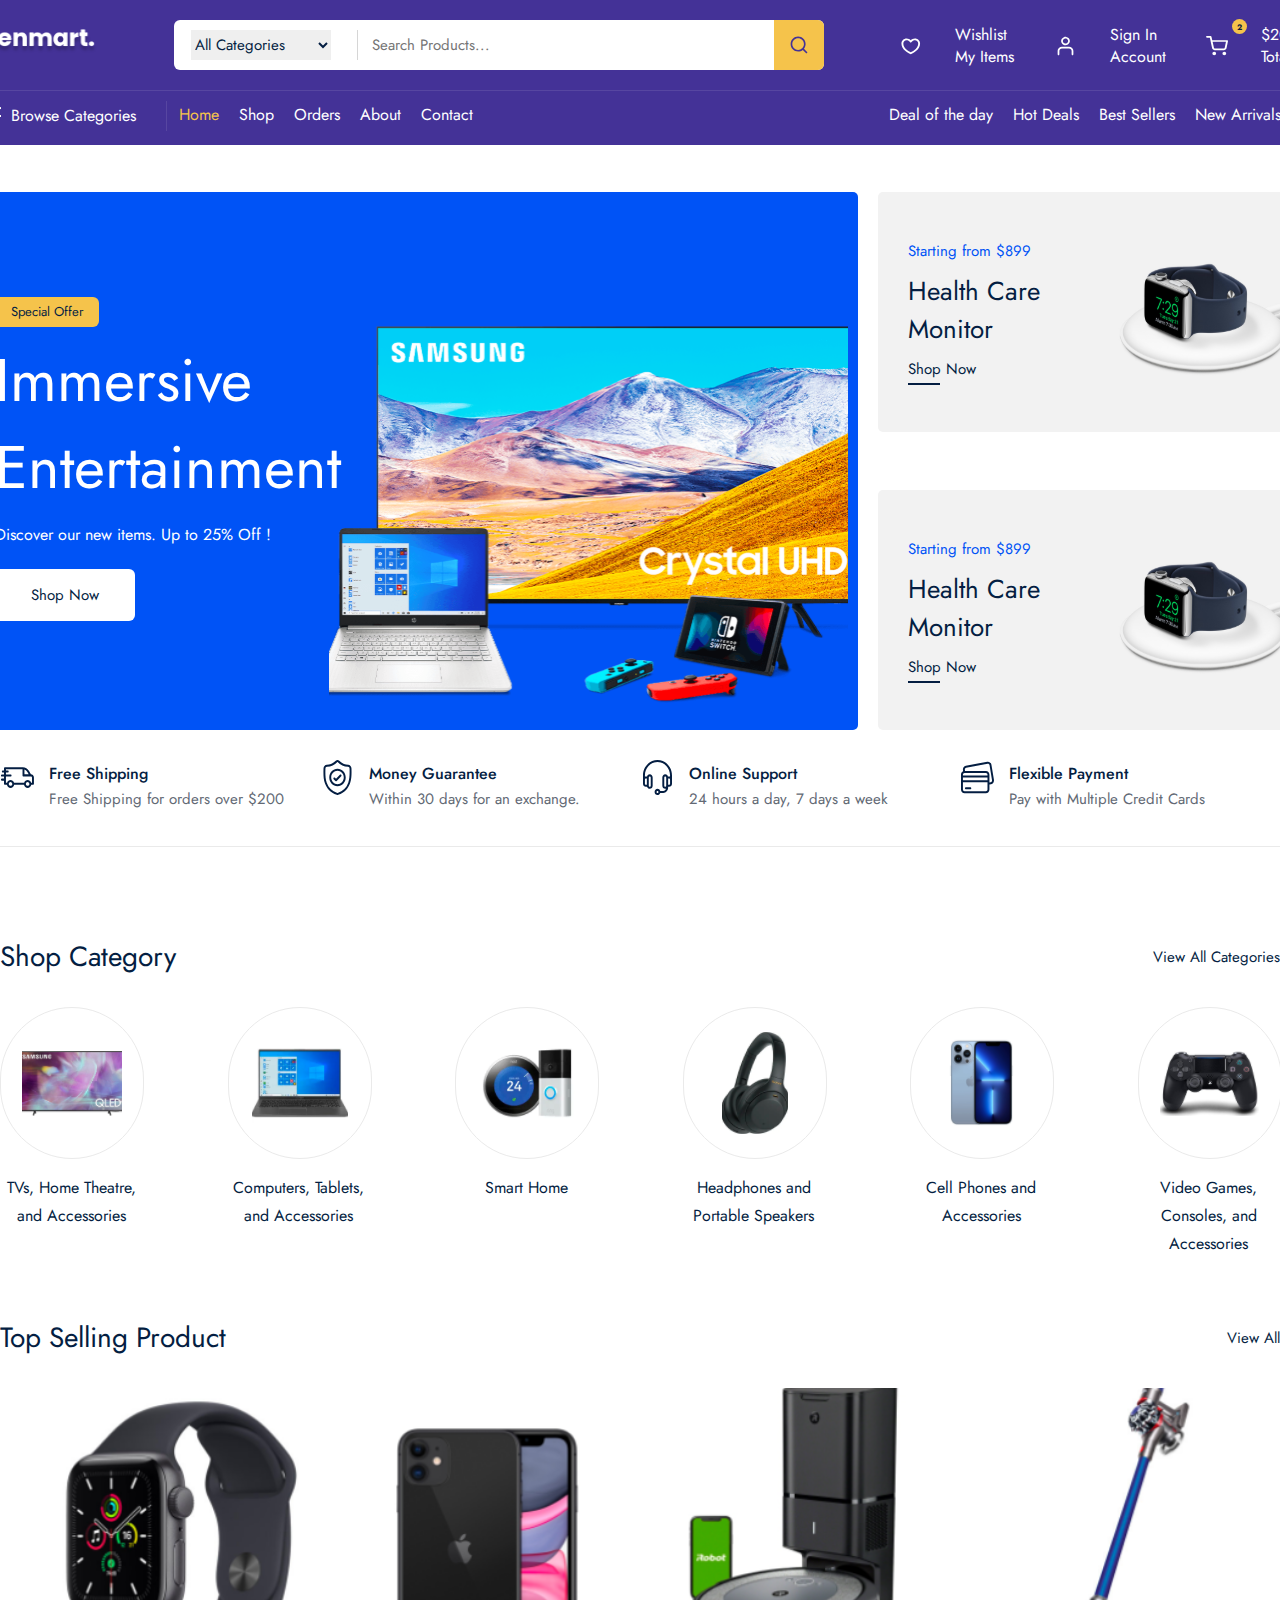
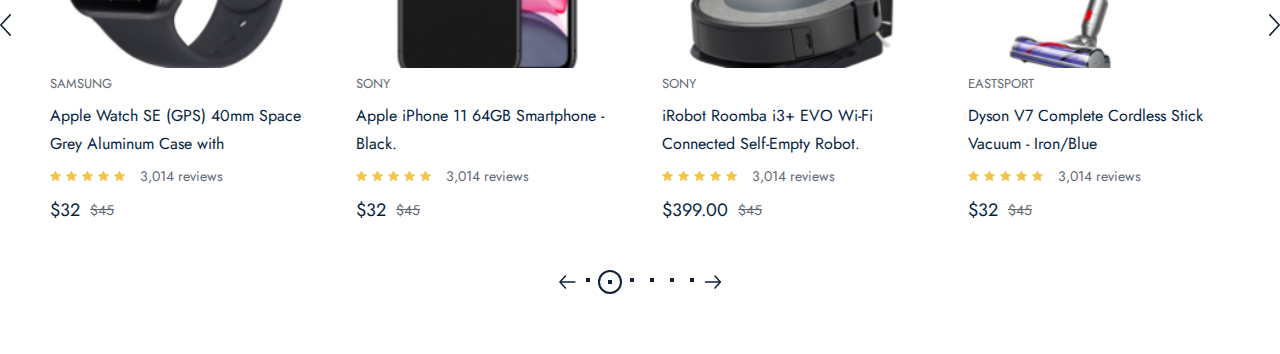
==== index.html @ 1fe6f091 "fix: refactor top selling product view" ====
<!DOCTYPE html>
<html lang="en">
<head>
    <meta charset="UTF-8">
    <meta name="viewport" content="width=device-width, initial-scale=1.0">
    <title>Zenmart</title>
    <link rel="stylesheet" href="public/css/comment.css">
    <link rel="preconnect" href="https://fonts.googleapis.com">
<link rel="preconnect" href="https://fonts.gstatic.com" crossorigin>
<link href="https://fonts.googleapis.com/css2?family=Jost:ital,wght@0,100..900;1,100..900&display=swap" rel="stylesheet">
    <link rel="stylesheet" href="public/css/home.css">
</head>
<body>
    <div class="navbar_fream">
        <div class="container">
            <div class="navbar_top">
                <a href="">
                    <img src="public/images/logo.png" alt="">
                </a>
                <div class="nav_search_frame">
                    <div class="search_box">
                        <div class="category_list">
                            <select >
                                <option value="" selected>All Categories</option>
                                <option value="">Computer</option>
                            </select>
                        </div>
                        <input type="search" placeholder="Search Products...">
                    </div>
                    <div class="search_icon_box">
                        <img src="public/images/search 1.svg" alt="">
                    </div>
                </div>
                <div class="nav_top_menu">
                    <a href="">
                        
                        <div class="top_menu_box">
                            <div class="box_icon_box"
                        ><img src="public/images/heart 1.svg" alt="">
                    </div>
                            <div class="box_info_box">
                                <span>
                                    Wishlist
                                </span>
                                <strong>
                                    My Items
                            </strong>
                            </div>

                        </div>
                    </a>
                    <a href="">
                        
                        <div class="top_menu_box">
                            <div class="box_icon_box"
                        ><img src="public/images/profile 1.svg"alt="">
                    </div>
                            <div class="box_info_box">
                                <span>
                                    Sign In
                                </span>
                                <strong>
                                    Account
                            </strong>
                            </div>

                        </div>
                    </a>
                    <a href="">
                        
                        <div class="top_menu_box">
                            <div class="box_icon_box"
                        
    ><div class="basket_count">2</div>
    <img src="public/images/cart.svg"alt="">
                    </div>
                            <div class="box_info_box">
                                <span>
                                    $200
                                </span>
                                <strong>
                                    Total
                            </strong>
                            </div>

                        </div>
                    </a>
                </div>
            </div>
            <div class="navbar_bott">
                <div class="navbar_bott_menu_box">
                    <div class="browse_box">
                        <img src="public/images/browse.svg" alt="">
                        <span>
                            Browse Categories
                        </span>
                    </div>
                    <div class="navbar_route_menu">
                        
                        <div class="router_menu">
                            <a href="" class="active">
                                Home
                            </a>
                        </div>
                        <div class="router_menu">
                            <a href="">
                                Shop
                            </a>
                        </div>
                        <div class="router_menu">
                            <a href="">
                                Orders
                            </a>
                        </div>
                        <div class="router_menu">
                            <a href="">
                                About
                            </a>
                        </div>
                        <div class="router_menu">
                            <a href="">
                                Contact
                            </a>
                        </div>
                    </div>
                    <div class="sorting_menu">
                        <span>
                            Deal of the day
                        </span>
                        <span>
                            Hot Deals
                        </span>
                        <span>
                            Best Sellers
                        </span>
                        <span>
                            New Arrivals
                        </span>
                    </div>
                </div>
            </div>
        </div>
    </div>
<div class="home_page">
    <div class="header_frame">
        <div class="container">
            <div class="header_left">
                <div class="header_content">
                    <div>
                        Special Offer
                    </div>
                    <span>Immersive Entertainment</span>
                    <p>Discover our new items. Up to 25% Off !</p>
                    <a href="">Shop Now</a>
                    <img src="public/images/icons/header_img.svg" alt="">
                </div>
            </div>
            <div class="header_right">
                <div class="header_box">
                    <div class="box_left">
                        <span>Starting from $899</span>
                        <p>Health Care Monitor</p>
                        <a href="">Shop Now</a>
                        <div class="hover_border">
                           
                        </div>
                    </div>
                    <div class="box_right">
                        <img src="public/images/icons/smart_watch.svg" alt="">
                    </div>
                </div>
                <div class="header_box">
                    <div class="box_left">
                        <span>Starting from $899</span>
                        <p>Health Care Monitor</p>
                        <a href="">Shop Now</a>
                        <div class="hover_border">
                           
                        </div>
                    </div>
                    <div class="box_right">
                        <img src="public/images/icons/smart_watch.svg" alt="">
                    </div>
                </div>
            </div>
        </div>
    </div>
    
    <div class="service_frame">
        <div class="container">
            <div class="service_box">
                <img src="public/images/icons/track.svg" alt="">
                <div class="service_content">
                    <span>Free Shipping</span>
                    <p>Free Shipping for orders over $200</p>
                </div>
            </div>
            <div class="service_box">
                <img src="public/images/icons/garantue.svg" alt="">
                <div class="service_content">
                    <span>Money Guarantee</span>
                    <p>Within 30 days for an exchange.</p>
                </div>
            </div>
            <div class="service_box">
                <img src="public/images/icons/headphones.svg" alt="">
                <div class="service_content">
                    <span>Online Support</span>
                    <p>24 hours a day, 7 days a week</p>
                </div>
            </div>
            <div class="service_box">
                <img src="public/images/icons/credit-card.svg" alt="">
                <div class="service_content">
                    <span>Flexible Payment</span>
                    <p>Pay with Multiple Credit Cards</p>
                </div>
            </div>
            
        </div>
    </div>
    <div class="shop_category_frame">
        <div class="container">
            <div class="category_top">
                <span>Shop Category</span>
                <a href="">View All Categories</a>
            </div>
            <div class="category_wrapper">
                <div class="category_box">
                    <div class="category_img_box">
                        <img src="public/images/category/tv.png" alt="">
                    </div>
                    <span>TVs, Home Theatre, 
                        and Accessories</span>
                </div>
                <div class="category_box">
                    <div class="category_img_box">
                        <img src="public/images/category/computer.png" alt="">
                    </div>
                    <span>Computers, Tablets, 
                        and Accessories</span>
                </div>
                <div class="category_box">
                    <div class="category_img_box">
                        <img src="public/images/category/smart.png" alt="">
                    </div>
                    <span>Smart
                        Home</span>
                </div>
                <div class="category_box">
                    <div class="category_img_box">
                        <img src="public/images/category/headphone.png" alt="">
                    </div>
                    <span>Headphones and 
                        Portable Speakers</span>
                </div>
                <div class="category_box">
                    <div class="category_img_box">
                        <img src="public/images/category/phone.png" alt="">
                    </div>
                    <span>Cell Phones and 
                        Accessories</span>
                </div>
                <div class="category_box">
                    <div class="category_img_box">
                        <img src="public/images/category/game.png" alt="">
                    </div>
                    <span>Video Games, Consoles, 
                        and Accessories</span>
                </div>
            </div>
        </div>
    </div>

    <div class="selling_product_frame">
        <div class="container">
            <div class="category_top">
                <span>Top Selling Product</span>
                <a href="">View All </a>
            </div>
            <div class="product_wrapper">
                <div class="next_prev_box">
                    <img src="public/images/icons/next.svg" alt="">
                </div>
                <div class="product_boxes">
                    <div class="product_box">
                        <a href="">
                            <div class="product_img_box" style="background: url(public/images/pruducts/watch.png); background-size: cover;">
                                <div class="hover_box">
                                    <button>Add to Cart</button>
                                </div>
                            </div>
                        </a>
                        <div class="product_content_box">
                            <span class="product_title">Samsung</span>
                            <a href="">
                                <p class="product_desc">Apple Watch SE (GPS) 40mm Space Grey Aluminum Case with
                        
                                </p>
                            </a>
                            <div class="reviw_box">
                               
                                 <img src="public/images/icons/review.svg" alt="">
                                 <img src="public/images/icons/review.svg" alt="">
                                 <img src="public/images/icons/review.svg" alt="">
                                 <img src="public/images/icons/review.svg" alt="">
                                 <img src="public/images/icons/review.svg" alt="">
                                 <span>3,014 reviews</span>
                            </div>
                            <div class="price_box">
                                <strong>$32</strong>
                                <span>$45</span>
                            </div>
                        </div>
                    </div>
                    <div class="product_box">
                        <a href="">
                            <div class="product_img_box" style="background: url(public/images/pruducts/Apple_iPhone.png); background-size: cover;">
                                <div class="hover_box">
                                    <button>Add to Cart</button>
                                </div>
                            </div>
                        </a>
                        <div class="product_content_box">
                            <span class="product_title">SONY</span>
                            <a href="">
                                <p class="product_desc">Apple iPhone 11 64GB Smartphone - Black.
                        
                                </p>
                            </a>
                            <div class="reviw_box">
                               
                                 <img src="public/images/icons/review.svg" alt="">
                                 <img src="public/images/icons/review.svg" alt="">
                                 <img src="public/images/icons/review.svg" alt="">
                                 <img src="public/images/icons/review.svg" alt="">
                                 <img src="public/images/icons/review.svg" alt="">
                                 <span>3,014 reviews</span>
                            </div>
                            <div class="price_box">
                                <strong>$32</strong>
                                <span>$45</span>
                            </div>
                        </div>
                    </div>
                    <div class="product_box">
                        <a href="">
                            <div class="product_img_box" style="background: url(public/images/pruducts/robot.png); background-size: cover;">
                                <div class="hover_box">
                                    <button>Add to Cart</button>
                                </div>
                            </div>
                        </a>
                        <div class="product_content_box">
                            <span class="product_title">SONY</span>
                            <a href="">
                                <p class="product_desc">iRobot Roomba i3+ EVO Wi-Fi Connected Self-Empty Robot.
                        
                                </p>
                            </a>
                            <div class="reviw_box">
                               
                                 <img src="public/images/icons/review.svg" alt="">
                                 <img src="public/images/icons/review.svg" alt="">
                                 <img src="public/images/icons/review.svg" alt="">
                                 <img src="public/images/icons/review.svg" alt="">
                                 <img src="public/images/icons/review.svg" alt="">
                                 <span>3,014 reviews</span>
                            </div>
                            <div class="price_box">
                                <strong>$399.00</strong>
                                <span>$45</span>
                            </div>
                        </div>
                    </div>
                    <div class="product_box">
                        <a href="">
                            <div class="product_img_box" style="background: url(public/images/pruducts/dyson.png); background-size: cover;">
                                <div class="hover_box">
                                    <button>Add to Cart</button>
                                </div>
                            </div>
                        </a>
                        <div class="product_content_box">
                            <span class="product_title">Eastsport</span>
                            <a href="">
                                <p class="product_desc">Dyson V7 Complete Cordless Stick Vacuum - Iron/Blue
                        
                                </p>
                            </a>
                            <div class="reviw_box">
                               
                                 <img src="public/images/icons/review.svg" alt="">
                                 <img src="public/images/icons/review.svg" alt="">
                                 <img src="public/images/icons/review.svg" alt="">
                                 <img src="public/images/icons/review.svg" alt="">
                                 <img src="public/images/icons/review.svg" alt="">
                                 <span>3,014 reviews</span>
                            </div>
                            <div class="price_box">
                                <strong>$32</strong>
                                <span>$45</span>
                            </div>
                        </div>
                    </div>
                </div>
                <div class="next_prev_box" style="transform: scaleX(-1);">
                    <img src="public/images/icons/next.svg" alt="">
                </div>
            </div>
            <div class="pagionation_box">
                <div class="pagination_main">
                    <img src="public/images/icons/arrow-prev_next.svg" alt="">
                    <div class="pagination_dot">
                        <div class="dot">
                            <div></div>
                        </div>
                        <div class="dot active">
                            <div></div>
                        </div>
                        <div class="dot">
                            <div></div>
                        </div>
                        <div class="dot">
                            <div></div>
                        </div>
                        <div class="dot">
                            <div></div>
                        </div>
                        <div class="dot">
                            <div></div>
                        </div>
                    </div>
                    <img src="public/images/icons/arrow-prev_next.svg" alt=""style="transform:scaleX(-1)" >
                </div>
            </div>
        </div>
    </div>

</div>
</body>
</html>
---- public/css/comment.css ----
html, body{
    margin: 0;
    padding: 0;
}
a{
    text-decoration: none;
}
p{
    margin: 0;
}


.container {
    position: relative;
    
    width: 1320px;
    height: auto;
    display: flex;
   
}

/* Navbar */
.navbar_fream {
    position: relative;
    width: 100%;
    height: 145px;
    display: flex;
    flex-direction: row;
    justify-content: center;
    background: rgb(68, 50, 151);
}

.navbar_fream .container {
    
    padding: 20px 0px 14px;
    flex-direction: column;
}

.navbar_fream .navbar_top {
    width: 100%;
    height: 50px;
    display: flex;
    flex-direction: row;
   
}



.navbar_fream .navbar_top > a img {
    margin-right:76px;
    width: 117px;
    height: 36px;
}

.navbar_fream .navbar_top  .nav_search_frame {
    width: 650px;
    height: 50px;

    display: flex;
    flex-direction: row;
    align-items: center;
    background:#fff;
    border-radius:6px;
}


.navbar_fream .navbar_top .search_box {
    padding: 10px 17px;
    width: auto;
    height: auto;

    display: flex;
    flex-direction: row;
    align-items: center;
}

.navbar_fream .search_box .category_list {
    width: 166px;
    height: 30px;
    display: flex;
    flex-direction: row;
    align-items: center;
    border-right: 1px solid #d6d6d6;
}

.navbar_fream .category_list select {
    width: 140px;
    height: 30px;

    border:none;
    outline:none;
    color: rgb(4, 30, 66);
font-family: Jost;
font-size: 15px;
font-weight: 400;
line-height: 22px;
letter-spacing: 0%;
text-align: left;
}

.navbar_fream .search_box input {
    margin-left:12px;
    width: 387px;
    height: 22px;
    border:none;
    outline:none;

    color: rgb(98, 105, 116);
font-family: Jost;
font-size: 15px;
font-weight: 400;
line-height: 22px;
letter-spacing: 0%;
text-align: left;

}

.navbar_fream .nav_search_frame .search_icon_box {
    width:50px;
    height:50px;
    display: flex;
    justify-content:center;
    align-items: center;
    background:#f5c34b;
    border-radius:0px 6px 6px 0px;
}

.navbar_fream .search_icon_box {
    width: 20px;
    height: 20px;
}


.navbar_fream .navbar_top .nav_top_menu {
    margin-left:59px;
    width:416px;
    height:50px;

    display: flex;
    flex-direction: row;
    justify-content: space-between;


}

.navbar_fream .nav_top_menu .top_menu_box {
    display: flex;
    flex-direction: row;
    align-items: center;
    cursor: pointer;
}

.navbar_fream .top_menu_box  .box_icon_box {
    position: relative;
    margin-right: 16px;
    width: 54px;
    height: 50px;
    display: flex;
    justify-content: center;
    align-items: center;
    border: 1px solid rgba(255, 255, 255, 0);
    border-radius: 6px;
}

.navbar_fream .box_icon_box {
    width: 22px;
    height: 22px;
}

.navbar_fream .top_menu_box  .box_info_box {
    display: flex;
    flex-direction: column;

}


.navbar_fream .box_info_box span {
    
color: rgb(255, 255, 255);
font-family: Jost;
font-size: 16px;
font-weight: 400;
line-height: 22px;
letter-spacing: 0%;
text-align: left;
}

.navbar_fream .box_info_box strong {
 color: rgb(255, 255, 255);
font-family: Jost;
font-size: 16px;
font-weight: 400;
line-height: 22px;
letter-spacing: 0%;
text-align: left;

}

.navbar_fream .box_icon_box  .basket_count {
    position: absolute;
    width: 15px;
    height: 15px;
   
    top: -2px;
    right: -3px;

    display: flex;
    align-items: center;
    justify-content: center;

    border-radius: 50%;
    background: #f5c34b;

    color: rgb(11, 30, 64);
    font-family: Jost;
font-size: 8px;
font-weight: 700;
line-height: 10px;
letter-spacing: 0%;
text-align: left;
}

.navbar_fream .navbar_bott {
    margin-top: 20px;
    width: 100%;
    height: 40px;

    display: flex;
    flex-direction: row;
    border-top: 1px solid #5746a1;
    
}

.navbar_fream .navbar_bott .navbar_bott_menu_box {
    margin-top: 10px;
    width: auto;
    height: auto;

    display: flex;
    flex-direction: row;
}

.navbar_fream .navbar_bott_menu_box .browse_box {
    width: 185px;
    height: 30px;

    display: flex;
    flex-direction: row;
    align-items: center;
    border-right: 1px solid #5746a1;

}

.navbar_fream .browse_box img {
    margin-right: 10px;
    width: 20px;
    height: 18px;

}

.navbar_fream .browse_box span {
 color: rgb(255, 255, 255);
font-family: Jost;
font-size: 16px;
font-weight: 400;
line-height: 28px;
letter-spacing: 0%;
text-align: left;
}

.navbar_fream .navbar_bott_menu_box .navbar_route_menu {
    margin-left: 12px;
    width: 690px;
   
   
    display: flex;
    flex-direction: row;

}
.navbar_fream .navbar_route_menu .router_menu {
    margin-right: 20px;
    width: auto;
    height: 41px;

    display: flex;
}
 
.navbar_fream .router_menu a {
 color: rgb(255, 255, 255);
font-family: Jost;
font-size: 16px;
font-weight: 400;
line-height: 28px;
letter-spacing: 0%;
text-align: left;

}

.navbar_fream .router_menu a.active {
    color: #f5c34b;
}

.navbar_fream .navbar_bott_menu_box  .sorting_menu {
    display: flex;
    flex-direction: row;

}

.navbar_fream .sorting_menu span {
    margin-left: 20px;
    color: rgb(255, 255, 255);
    font-family: Jost;
    font-size: 16px;
    font-weight: 400;
    line-height: 28px;
    letter-spacing: 0%;
   
}
---- public/css/home.css ----
.home_page {
    padding-bottom: 60px;
    display: flex;
    flex-direction: column;

}

.container .category_top {
    width: 100%;
    height: auto;

    display: flex;
    flex-direction: row;
    justify-content: space-between;
    align-items: center;
}

.container .category_top span {
color: rgb(4, 30, 66);
font-family: Jost;
font-size: 28px;
font-weight: 400;
line-height: 40px;
font-style: normal;
text-transform: capitalize;

}

 .container .category_top a {
    color: rgb(4, 30, 66);
   font-family: Jost;
   font-size: 15px;
   font-weight: 400;
   line-height: 22px;
   text-transform: capitalize;
   
   }
   
  .container .category_top a:hover {
       border-bottom: 2px solid #041e42;
   }
/* PAGINATION */

.container .pagionation_box {
    margin-top: 30px;
    width: 100%;
    height: auto;

    display: flex;
    flex-direction: row;
    justify-content: center;
}

 .container .pagionation_box .pagination_main {
    width: auto;
    height: 24px;

    display: flex;
    flex-direction: row;
    align-items: center;
}

.pagination_main img {
    cursor: pointer;
}

.container .pagination_main .pagination_dot {
    margin: o 20px;
    display: flex;
    flex-direction: row;
}


.container .pagination_dot .dot {
    width: 20px;
    height: 20px;
    display: flex;
    align-items: center;
    justify-content: center;
    
    border-radius: 50%;
}

.container .pagination_dot .dot.active {
    border: 2px solid #112137;
}

.container .pagination_dot .dot div {
    width: 4px;
    height: 4px;
    background: #112137;
}

/* HEADER FRAME */

.header_frame {
    position: relative;
    margin-top: 47px;
    width: 100%;
    height: auto;

    display: flex;
    justify-content: center;
}

.header_frame .container {
    flex-direction: row;
    
}

.header_frame .container .header_left {

    position: relative;
    padding: 15px;
    width: 875px;
    height: 508px;
    background-color: #0053f6;
    background-image: url("../images/icons/header_bg.svg");
    border-radius: 5px;
    
}


.header_frame .header_left .header_content {
    margin-top: 90px;
    display: flex;
    flex-direction: column;
}

.header_frame .header_content div {
    width: 104px;
    height: 30px;
    display: flex;
    justify-content: center;
    align-items: center;
    background: #f5c34b;
    border-radius: 6px;

 color: rgb(4, 30, 66);
font-family: Jost;
font-size: 13px;
font-weight: 400;
line-height: 22px;
letter-spacing: 0%;
text-align: left;
}

.header_frame .header_content  span {
    margin-top: 10px;
    width: 428px;
    font-family: Jost;
    font-style: normal;
    font-weight: 400;
    font-size: 60px;
    line-height: 87px;
    color: #ffffff;

}

.header_frame .header_content p {
    margin-top: 10px;
    font-family: "Jost";
font-style: normal;
font-weight: 400;
font-size: 16px;
line-height: 28px;
color: #ffffff;
}

.header_frame .header_content a {
    margin-top: 20px;
    width: 140px;
    height: 52px;
    display: flex; 
    align-items:center;
    justify-content: center;

    background: #ffffff;
    border-radius: 6px;

color: rgb(4, 30, 66);
font-family: Jost;
font-size: 15px;
font-weight: 400;
line-height: 22px;

}

.header_frame .header_content img {
    position: absolute;
    right: 10px;
}

/* header right */

.header_frame .container .header_right {
    position: relative;
    margin-left: 20px;
    display: flex;
    flex-direction: column;
    justify-content: space-between;
}

.header_frame .header_right .header_box {
    width: 422px;
    height: 240px;

    display: flex;
    flex-direction: row;
    background: #F2F2F2;
    border-radius: 5px;
}


.header_frame .header_right .box_left {
    margin-left: 30px;
    width: 50%;
    display: flex;
    flex-direction: column;
    justify-content: center;
}

.header_frame .box_left span {
color: rgb(0, 83, 246);
font-family: Jost;
font-size: 15px;
font-weight: 400;
line-height: 22px;
letter-spacing: 0%;
text-align: left;
}

.header_frame .box_left p {
    margin: 10px 0;
    color: rgb(4, 30, 66);
font-family: Jost;
font-size: 26px;
font-weight: 400;
line-height: 38px;
letter-spacing: 0%;
text-align: left;
}

.header_frame .box_left a {
    color: rgb(4, 30, 66);
    font-family: Jost;
    font-style: normal;
    font-size: 15px;
    font-weight: 400;
    line-height: 22px;
   
   
}


.header_frame .box_left .hover_border {
    margin-top: 3px;
    width: 32px;
    height: 2px;

    background: #041e42;
}

.header_frame .header_box .box_right {
    width: 50%;
}
.header_frame .box_right img {
    width: 100%;
    height: 100%;
}

/* Service qismi */

.home_page .service_frame {
    position: relative;
    margin-top: 30px;
    width: 100%;
    height: auto;

    display: flex;
    justify-content: center;
}

 .service_frame .container {
    flex-direction: row;
}

.service_frame .container .service_box {
    width: 25%;
    height: 86px;

    display: flex;
    flex-direction: row;

    border-bottom: 1px solid #eaeaea;
}

.service_frame .service_box img {
    width: 35px;
    height: 35px;
}

.service_frame .service_box .service_content {
    margin-left: 14px;
    display: flex;
    flex-direction: column;
}

.service_frame .service_content span {
    color: rgb(4, 30, 66);
font-family: Jost;
font-size: 16px;
font-weight: 500;
line-height: 28px;
}

.service_frame .service_content p {
    color: rgb(98, 105, 116);
font-family: Jost;
font-style: normal;
font-size: 15px;
font-weight: 400;
line-height: 22px;

}

/* SHOP CATEGORY */
.shop_category_frame {
    position: relative;
    margin-top: 90px;
    width: 100%;

    height: auto;
    display: flex;
    justify-content: center;

}

.shop_category_frame .container {
    flex-direction: column;
}

.shop_category_frame .container .category_wrapper {
    margin-top: 30px;
    width: 100%;
    height: auto;

    display: flex;
    flex-direction: row;
    justify-content: space-between;
}
.shop_category_frame .category_wrapper .category_box {
    width: 142px;
    height: auto;

    display: flex;
    flex-direction: column;
    cursor: pointer;
}

.shop_category_frame .category_box .category_img_box {
    width: 100%;
    height: 150px;
    
    display: flex;
    align-items: center;
    justify-content: center;

    border: 1px solid #eaeaea;
    border-radius: 150px;
}
.shop_category_frame .category_box span {
    margin-top: 15px;
 color: rgb(4, 30, 66);
font-family: Jost;
font-size: 16px;
font-weight: 400;
line-height: 28px;
font-style: normal;

text-align: center;

}

/* SELLING PRODUCT */

.selling_product_frame {
    position: relative;
    margin-top: 60px;
    width: 100%;
    height: auto;

    display: flex;
    flex-direction: row;
    justify-content: center;
}

.selling_product_frame .container {
    flex-direction: column;
}

.selling_product_frame .container .product_wrapper {
    position: relative;
    margin-top: 30px;
    width: 100%;
    height: auto;

    display: flex;
    flex-direction: row;
    justify-content: space-between;
}

.selling_product_frame .product_wrapper .next_prev_box {
    width: 25px;
}

.selling_product_frame .next_prev_box img {
    position: absolute;
    top: 50%;
    cursor: pointer;
}

.selling_product_frame .product_wrapper .product_boxes {
    position: relative;
    width: 1224px;
    height: 452px;

    display: flex;
    flex-direction: row;

}
.selling_product_frame .product_boxes .product_box {
    width: 306px;
    height: 100%;

    display: flex;
    flex-direction: column;
    cursor: pointer;
}

.selling_product_frame .product_box .product_img_box {
    width: 100%;
    height: 280px;

}

.selling_product_frame .product_img_box .hover_box {
    
    display: none;
    width: 100%;
    height: 100%;

    flex-direction: column;
    justify-content: flex-end;
align-items: center;
}

.selling_product_frame .hover_box button {
    margin-bottom: 10px;
    width: 260px;
    height: 50px;
    display: flex;
   align-items: center;
   justify-content: center;
   outline: none;
   border: none;

   background: #0053f6;
   box-shadow: 0px 5px 20px rgba(0, 83, 246, 0.1);
   border-radius: 6px;

color: #ffffff;
font-family: Jost;
font-size: 15px;
font-weight: 400;
line-height: 22px;
text-align: center;
}

.selling_product_frame .product_img_box:hover  .hover_box {
display: flex;

}

.selling_product_frame .product_box .product_content_box {
    padding: 5px 22px;
    width: 100%;
    height: auto;
box-sizing: border-box;
}

.selling_product_frame .product_content_box .product_title {
color: rgb(98, 105, 116);
font-family: Jost;
font-size: 13px;
font-weight: 400;
line-height: 22px;
text-align: left;
text-transform: uppercase;

}
.selling_product_frame .product_content_box  .product_desc {
    margin-top: 7px;
    height: 56px;
    color: rgb(4, 30, 66);
font-family: Jost;
font-style: normal;
font-size: 16px;
font-weight: 400;
line-height: 28px;
overflow: hidden;


}

.selling_product_frame .product_content_box .reviw_box {
    margin-top: 7px;
    display: flex;
    flex-direction: row;
    align-items: center;
}

.selling_product_frame .reviw_box img {
    margin-right: 5px;

}

.selling_product_frame .reviw_box span {
    margin-left: 10px;
    color: rgb(98, 105, 116);
font-family: Jost;
font-size: 14px;
font-weight: 400;
line-height: 22px;
font-style: normal;

}
.selling_product_frame .product_content_box .price_box {
    margin-top: 10px;
    display: flex;
    flex-direction: row;
    align-items: center;
}

.selling_product_frame .price_box strong {
    color: rgb(4, 30, 66);
font-family: Jost;
font-size: 18px;
font-weight: 400;
line-height: 26px;

}

.selling_product_frame .price_box span {
    margin-left: 10px;
    color: rgb(98, 105, 116);
font-family: Jost;
font-size: 14px;
font-weight: 400;
line-height: 22px;
text-decoration-line: line-through;

}
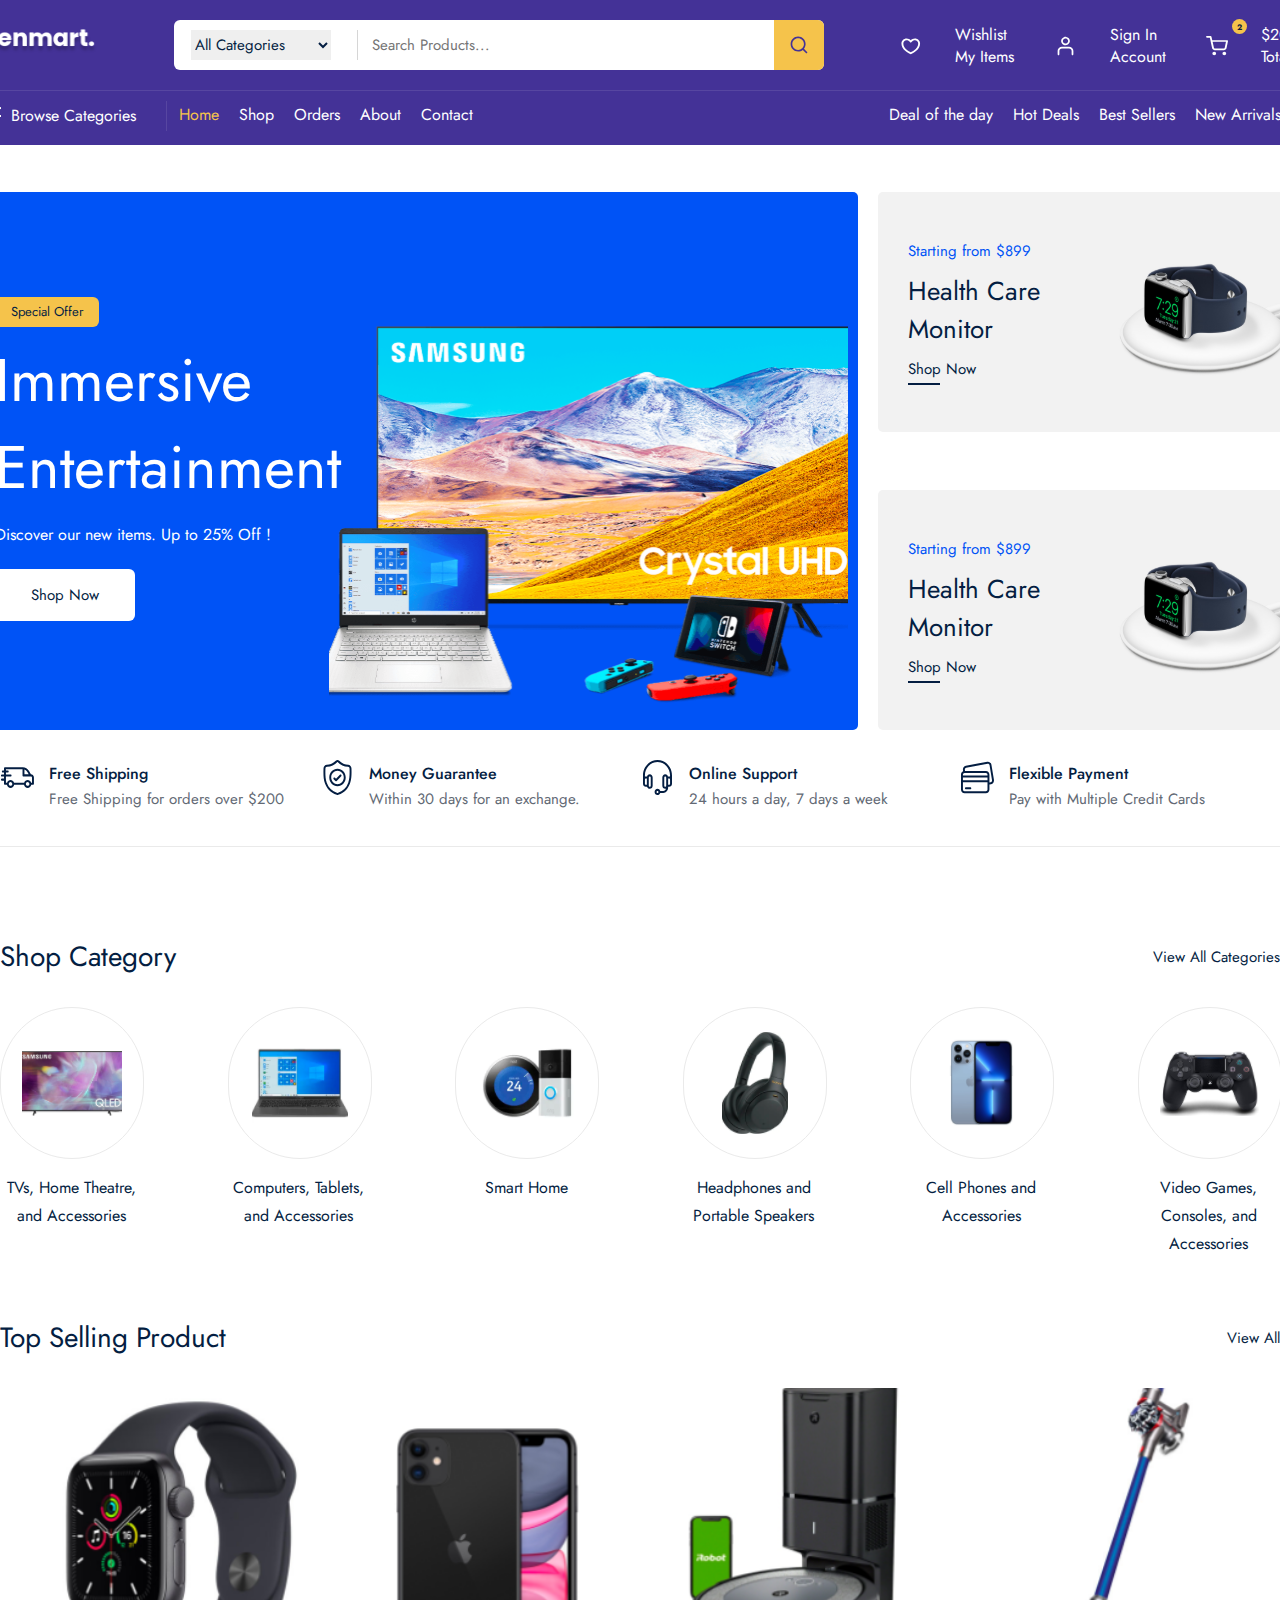
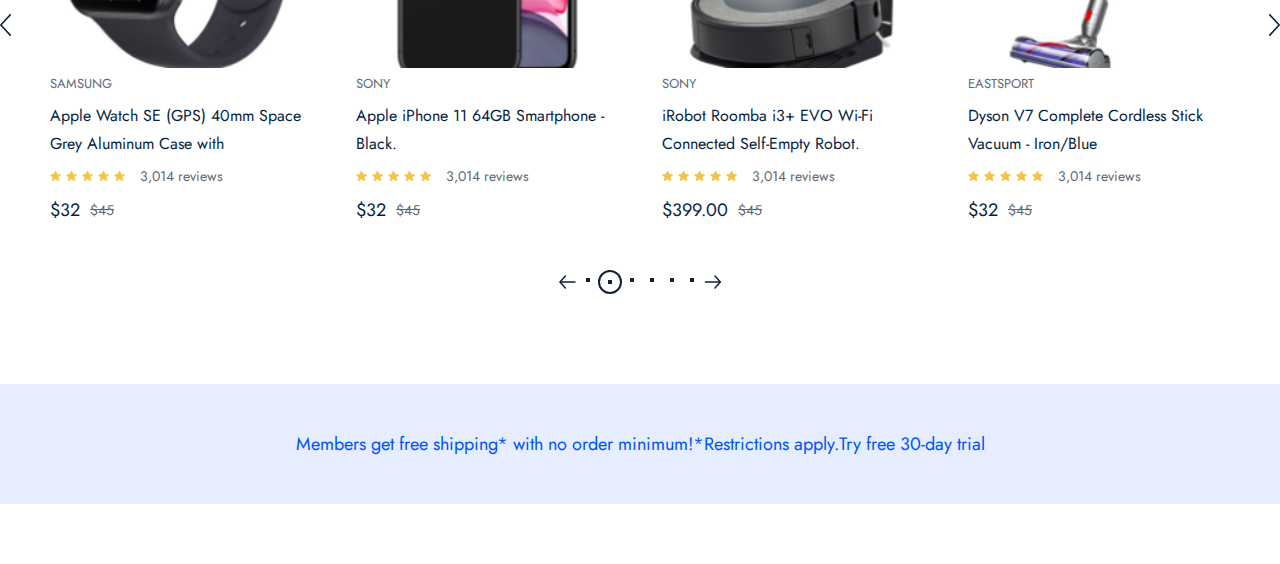
==== commit 26766f9f: "feat: complated adc section view" ====
--- a/index.html
+++ b/index.html
@@ -436,6 +436,9 @@
             </div>
         </div>
     </div>
+    <div class="adv_frame">
+        Members get free shipping* with no order minimum!*Restrictions apply.Try free 30-day trial
+    </div>
 
 </div>
 </body>
--- a/public/css/home.css
+++ b/public/css/home.css
@@ -562,3 +562,22 @@
 
 }
 
+.home_page .adv_frame {
+    margin-top: 90px;
+    width: 100%;
+    height: 120px;
+
+    display: flex;
+    align-items: center;
+    justify-content: center;
+
+    background-color: #e5edff;
+    color: rgb(0, 83, 246);
+font-family: Jost;
+font-size: 18px;
+font-weight: 400;
+line-height: 26px;
+font-style: normal;
+
+}
+
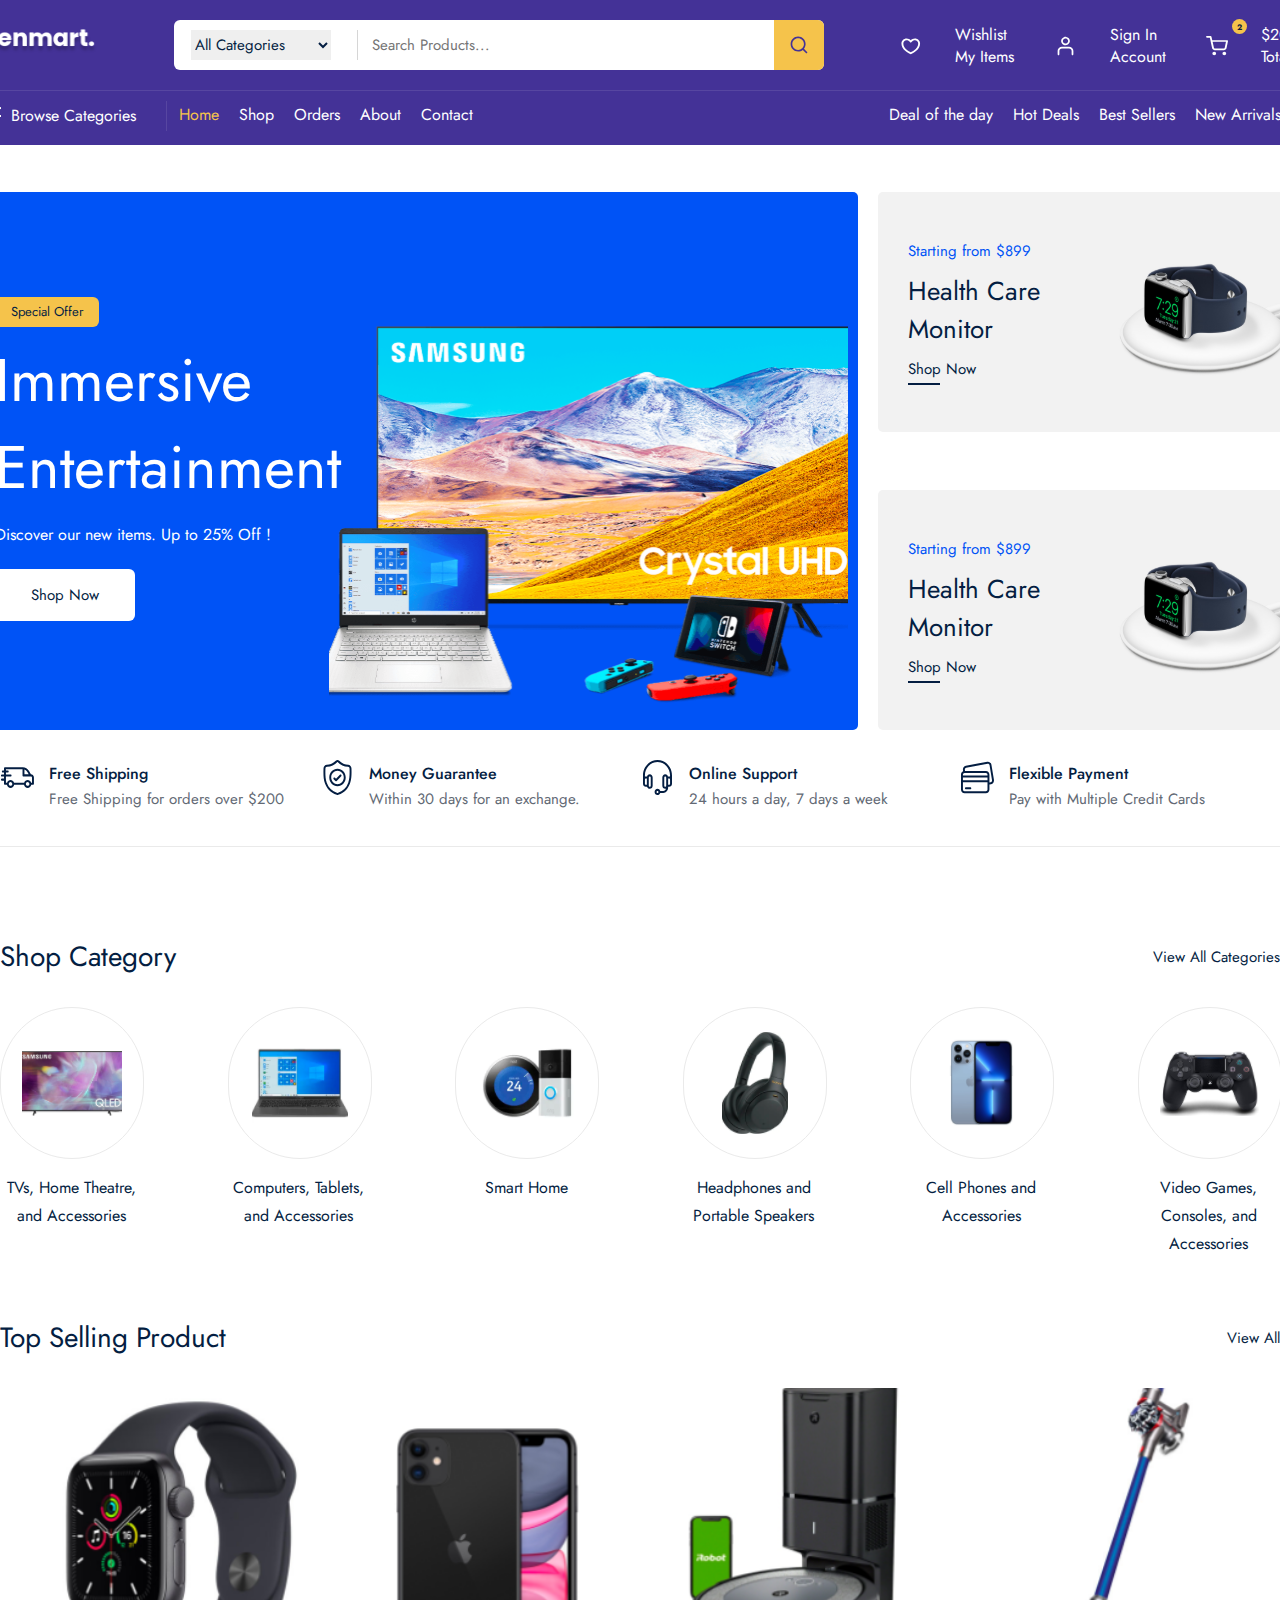
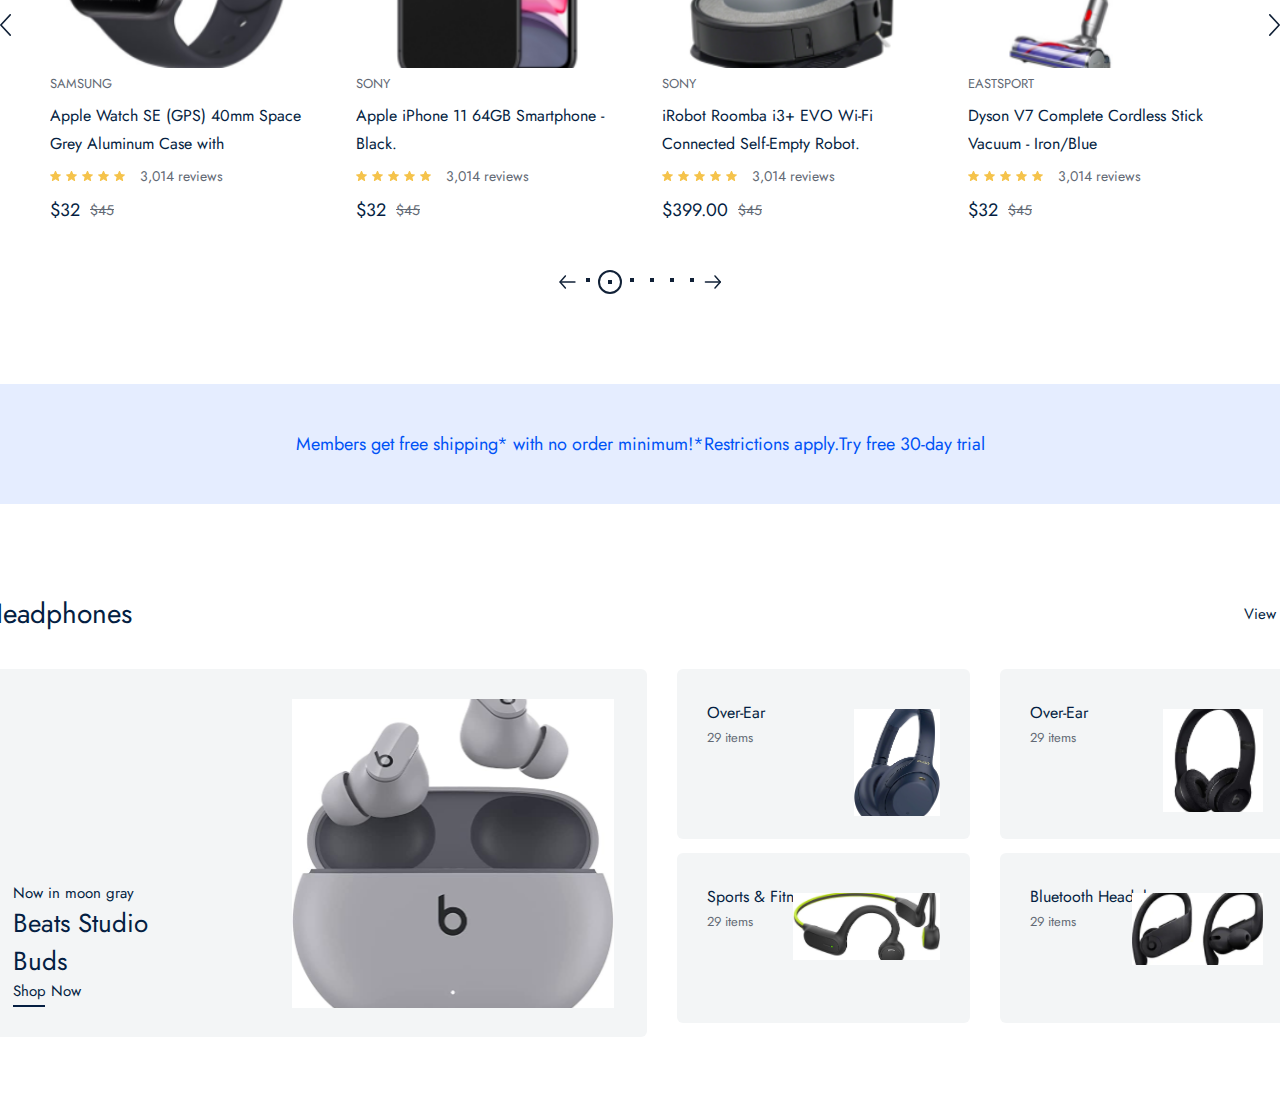
==== commit 537bf282: "feat: completed spec product section view" ====
--- a/index.html
+++ b/index.html
@@ -439,6 +439,56 @@
     <div class="adv_frame">
         Members get free shipping* with no order minimum!*Restrictions apply.Try free 30-day trial
     </div>
+    <div class="spec_product_frame">
+<div class="container">
+    <div class="category_top">
+        <span>Headphones</span>
+        <a href="">View All </a>
+    </div>
+    <div class="spec_product_wrapper">
+        <div class="big_product_box">
+            <div class="big_product_content">
+                <span>Now in moon gray</span>
+                <p>Beats
+                    Studio Buds</p>
+                <a href="">Shop Now</a>
+                <div class="hover_border"></div>
+            </div>
+            <img src="public/images/pruducts/headphone.png" alt="">
+        </div>
+        <div class="small_product_wrapper">
+            <div class="small_product_box">
+                <div class="small_product_content">
+                    <strong>Over-Ear</strong>
+                    <span>29 items</span>
+                </div>
+                <img src="public/images/pruducts/sony_headphone.png" alt="">
+            </div>
+            <div class="small_product_box">
+                <div class="small_product_content">
+                    <strong>Over-Ear</strong>
+                    <span>29 items</span>
+                </div>
+                <img src="public/images/pruducts/brids_headphone.png" alt="">
+            </div>
+            <div class="small_product_box">
+                <div class="small_product_content">
+                    <strong>Sports & Fitness</strong>
+                    <span>29 items</span>
+                </div>
+                <img src="public/images/pruducts/sport_headphone.png" alt="">
+            </div>
+            <div class="small_product_box">
+                <div class="small_product_content">
+                    <strong>Bluetooth Headphones</strong>
+                    <span>29 items</span>
+                </div>
+                <img src="public/images/pruducts/bluetooth_headphone.png" alt="">
+            </div>
+        </div>
+    </div>
+</div>
+    </div>
 
 </div>
 </body>
--- a/public/css/home.css
+++ b/public/css/home.css
@@ -91,6 +91,14 @@
     background: #112137;
 }
 
+.container .hover_border {
+    margin-top: 3px;
+    width: 32px;
+    height: 2px;
+
+    background: #041e42;
+}
+
 /* HEADER FRAME */
 
 .header_frame {
@@ -253,14 +261,6 @@
 }
 
 
-.header_frame .box_left .hover_border {
-    margin-top: 3px;
-    width: 32px;
-    height: 2px;
-
-    background: #041e42;
-}
-
 .header_frame .header_box .box_right {
     width: 50%;
 }
@@ -581,3 +581,155 @@
 
 }
 
+
+/* SPEC PRODUCT */
+
+.home_page .spec_product_frame {
+        position: relative;
+        margin-top: 90px;
+        width: 100%;
+        height: auto;
+    
+        display: flex;
+        flex-direction: row;
+        justify-content: center;
+    }
+
+    .spec_product_frame .container {
+        flex-direction: column;
+    }
+
+    .container .spec_product_wrapper {
+        position: relative;
+        margin-top: 35px;
+        width: 100%;
+        height: auto;
+
+        display: flex;
+        flex-direction: row;
+    }
+
+    .spec_product_wrapper .big_product_box {
+        position: relative;
+        padding: 30px;
+        width: 664px;
+        height: 368px;
+
+        display: flex;
+        flex-direction: row;
+
+        box-sizing: border-box;
+
+        background: #f3f5f6;
+        border-radius: 6px;
+    }
+
+    .big_product_box .big_product_content {
+        width: 160px;
+        display: flex;
+        flex-direction: column;
+        justify-content: flex-end;
+    }
+
+    .big_product_content span {
+        color: rgb(4, 30, 66);
+font-family: Jost;
+font-size: 15px;
+font-weight: 400;
+line-height: 22px;
+font-style: normal;
+
+    }
+
+    .big_product_content p {
+        margin: 7px o;
+        color: rgb(4, 30, 66);
+font-family: Jost;
+font-size: 26px;
+font-weight: 400;
+line-height: 38px;
+font-style: normal;
+    }
+
+    .big_product_content a {
+        color: rgb(4, 30, 66);
+font-family: Jost;
+font-size: 15px;
+font-weight: 400;
+line-height: 22px;
+font-style: normal;
+
+    }
+
+    .big_product_box img {
+        position: absolute;
+        width: 322px;
+        height: 309px;
+        right: 5%;
+
+    }
+
+    .spec_product_wrapper .small_product_wrapper {
+        margin-left: 30px;
+        width: 620px;
+        height: 368px;
+
+        display: flex;
+        flex-direction: row;
+        flex-wrap: wrap;
+    }
+
+    .small_product_wrapper .small_product_box {
+        position: relative;
+        padding: 30px;
+        width: 293px;
+        height: 170px;
+
+        display: flex;
+        flex-direction: row;
+        box-sizing: border-box;
+
+        background: #f3f5f6;
+        border-radius: 6px;
+
+    }
+
+    .small_product_box:nth-child(odd) {
+        margin-right: 30px;
+    }
+
+   .small_product_box .small_product_content {
+    display: flex;
+    flex-direction: column;
+   }
+
+   .small_product_content strong {
+    color: rgb(4, 30, 66);
+font-family: Jost;
+font-size: 16px;
+font-weight: 400;
+line-height: 28px;
+font-style: normal;
+
+   }
+   .small_product_content span {
+
+    color: rgb(98, 105, 116);
+font-family: Jost;
+font-size: 13px;
+font-weight: 400;
+line-height: 22px;
+font-style: normal;
+   }
+
+   .small_product_box img {
+    position: absolute;
+    right: 30px;
+    top: 40px;
+   }
+
+
+
+
+
+
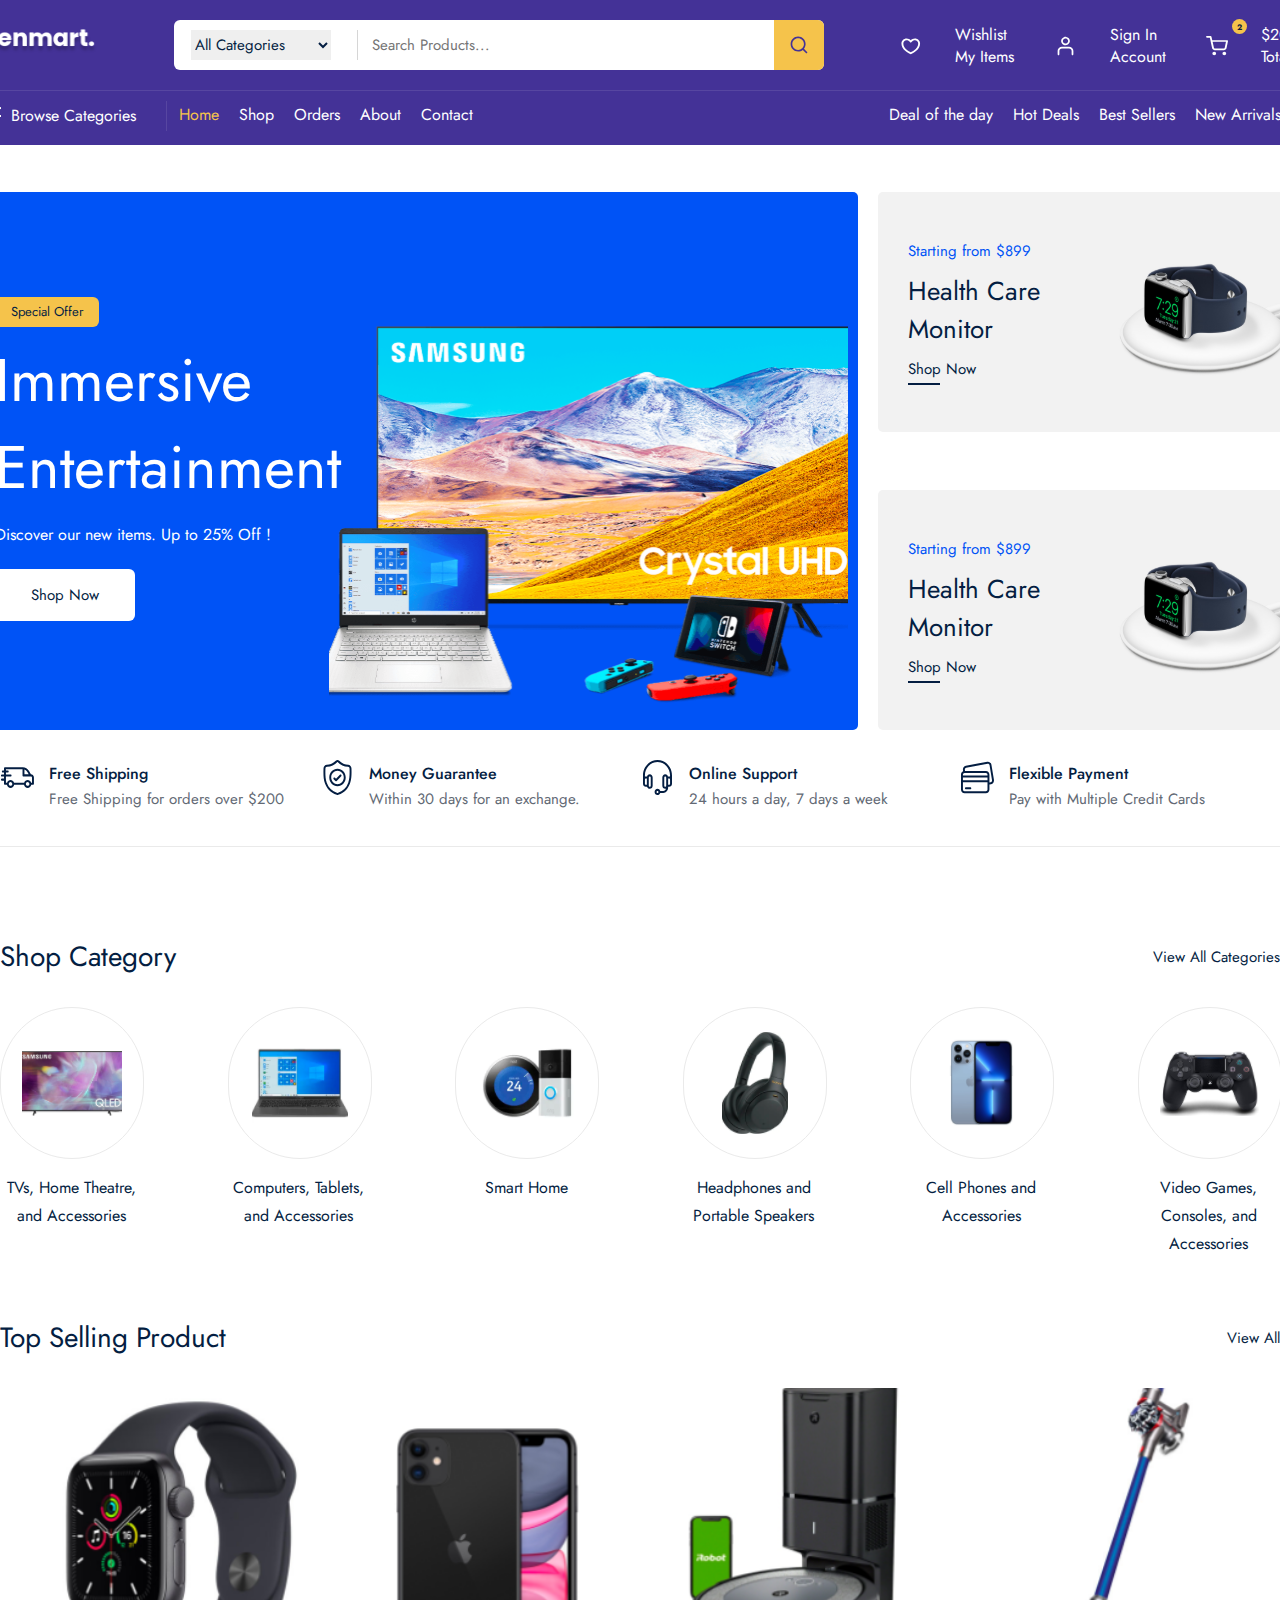
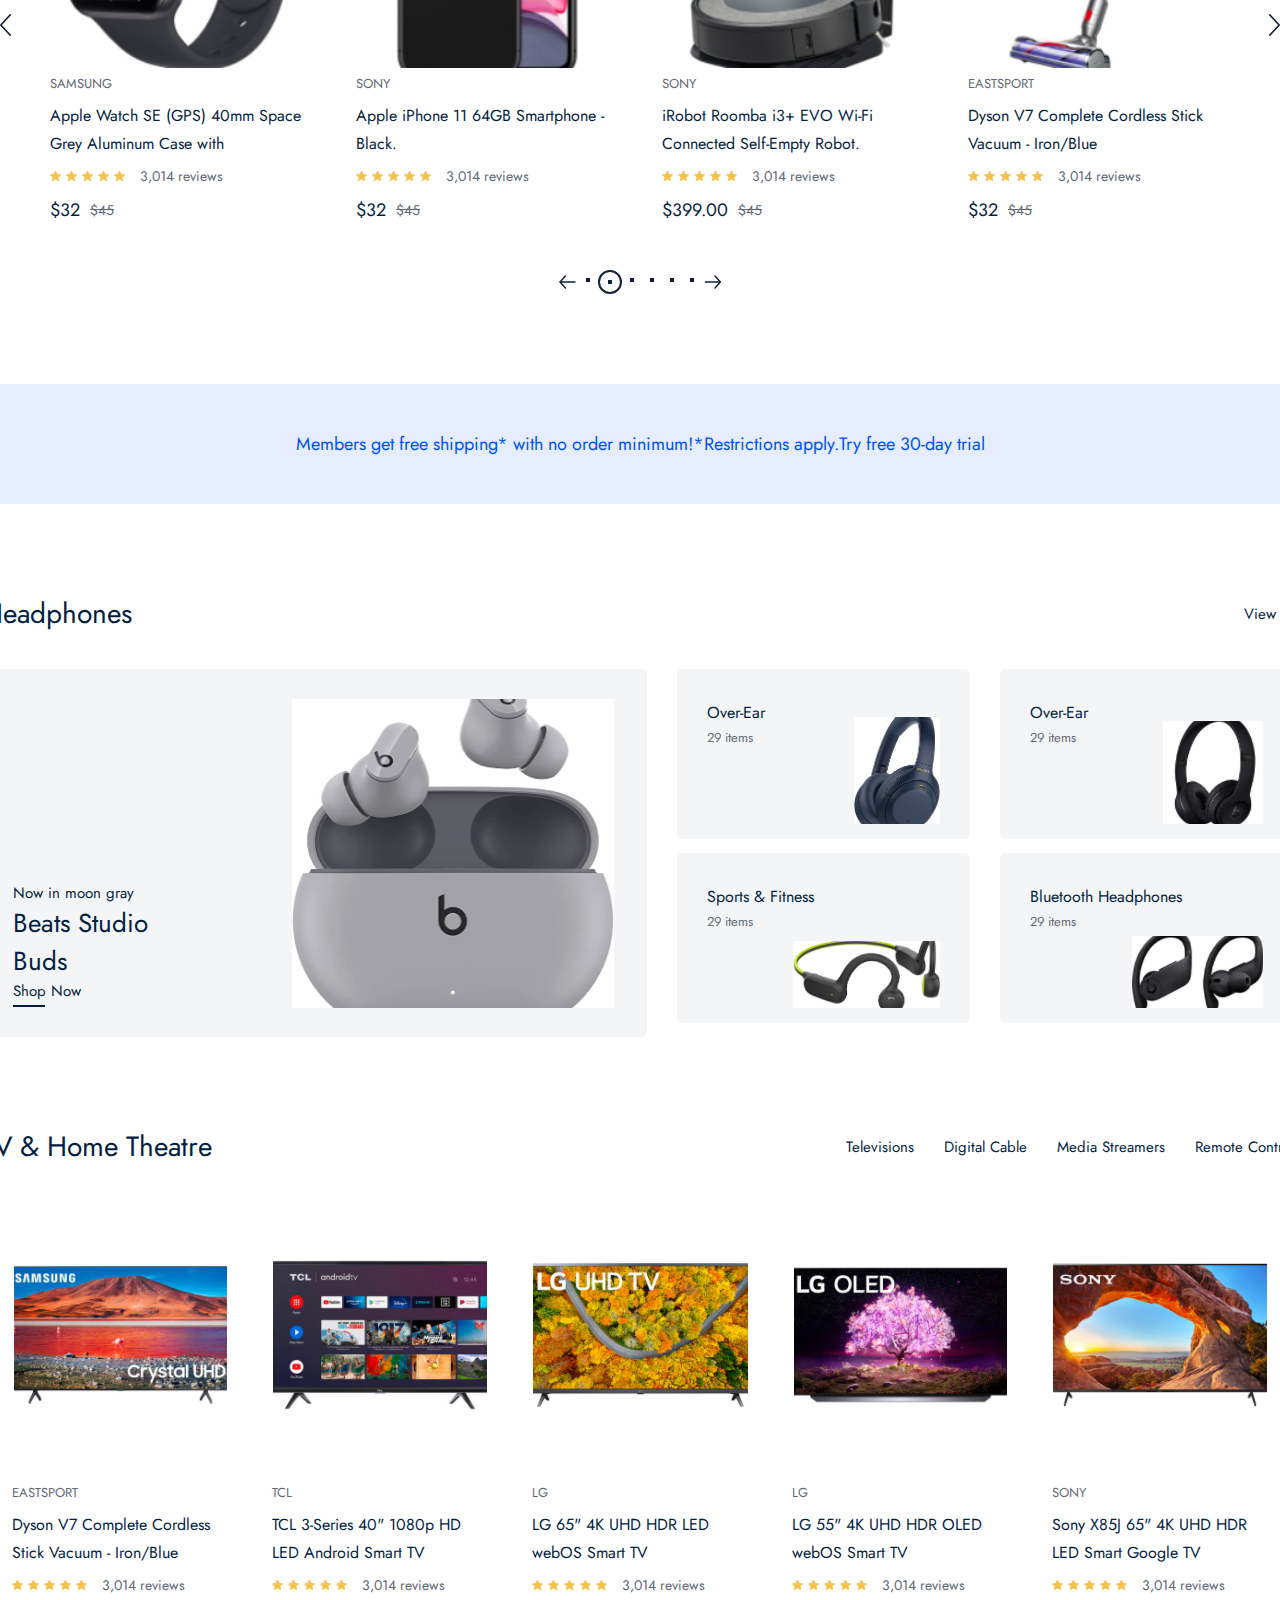
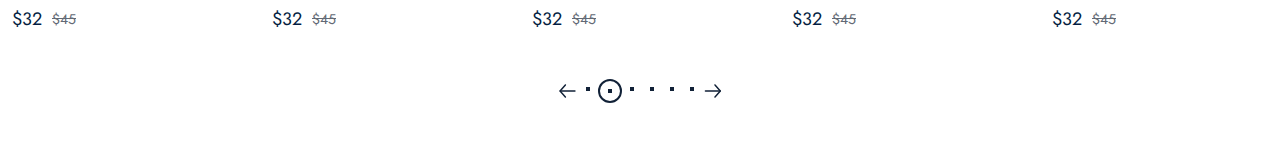
==== commit dc587e1a: "feat: completed tv section view" ====
--- a/index.html
+++ b/index.html
@@ -489,6 +489,196 @@
     </div>
 </div>
     </div>
+    <div class="tv_frame">
+        <div class="container">
+            <div class="category_top">
+                <span>TV & Home Theatre </span>
+               <div>
+                <a href="">Televisions </a>
+                <a href="">Digital Cable </a>
+                <a href="">Media Streamers </a>
+                <a href="">Remote Controls </a>
+               </div>
+            </div>
+            <div class="tv_wrapper">
+                <div class="next_prev_box">
+                    <img src="public/images/icons/next.svg" alt="">
+                </div>
+                <div class="tv_product_boxes">
+                    <div class="tv_product_box">
+                        <div class="product_img">
+                            <a href="">
+                                <img src="public/images/pruducts/samsung_tv.png" alt="">
+                            </a>
+                        </div>
+                        <div class="product_content_box">
+                            <span class="product_title">Eastsport</span>
+                            <a href="">
+                                <p class="product_desc">Dyson V7 Complete Cordless Stick Vacuum - Iron/Blue
+                        
+                                </p>
+                            </a>
+                            <div class="reviw_box">
+                               
+                                 <img src="public/images/icons/review.svg" alt="">
+                                 <img src="public/images/icons/review.svg" alt="">
+                                 <img src="public/images/icons/review.svg" alt="">
+                                 <img src="public/images/icons/review.svg" alt="">
+                                 <img src="public/images/icons/review.svg" alt="">
+                                 <span>3,014 reviews</span>
+                            </div>
+                            <div class="price_box">
+                                <strong>$32</strong>
+                                <span>$45</span>
+                            </div>
+                        </div>
+                    </div>
+                    <div class="tv_product_box">
+                        <div class="product_img">
+                            <a href="">
+                                <img src="public/images/pruducts/tcl_tv.png" alt="">
+                            </a>
+                        </div>
+                        <div class="product_content_box">
+                            <span class="product_title">TCL</span>
+                            <a href="">
+                                <p class="product_desc">TCL 3-Series 40" 1080p HD LED Android Smart TV (40S334-CA)
+                        
+                                </p>
+                            </a>
+                            <div class="reviw_box">
+                               
+                                 <img src="public/images/icons/review.svg" alt="">
+                                 <img src="public/images/icons/review.svg" alt="">
+                                 <img src="public/images/icons/review.svg" alt="">
+                                 <img src="public/images/icons/review.svg" alt="">
+                                 <img src="public/images/icons/review.svg" alt="">
+                                 <span>3,014 reviews</span>
+                            </div>
+                            <div class="price_box">
+                                <strong>$32</strong>
+                                <span>$45</span>
+                            </div>
+                        </div>
+                    </div>
+                    <div class="tv_product_box">
+                        <div class="product_img">
+                            <a href="">
+                                <img src="public/images/pruducts/lg65_tv.png" alt="">
+                            </a>
+                        </div>
+                        <div class="product_content_box">
+                            <span class="product_title">LG</span>
+                            <a href="">
+                                <p class="product_desc">LG 65" 4K UHD HDR LED webOS Smart TV
+                        
+                                </p>
+                            </a>
+                            <div class="reviw_box">
+                               
+                                 <img src="public/images/icons/review.svg" alt="">
+                                 <img src="public/images/icons/review.svg" alt="">
+                                 <img src="public/images/icons/review.svg" alt="">
+                                 <img src="public/images/icons/review.svg" alt="">
+                                 <img src="public/images/icons/review.svg" alt="">
+                                 <span>3,014 reviews</span>
+                            </div>
+                            <div class="price_box">
+                                <strong>$32</strong>
+                                <span>$45</span>
+                            </div>
+                        </div>
+                    </div>
+                    <div class="tv_product_box">
+                        <div class="product_img">
+                            <a href="">
+                                <img src="public/images/pruducts/lg55_tv.png" alt="">
+                            </a>
+                        </div>
+                        <div class="product_content_box">
+                            <span class="product_title">LG</span>
+                            <a href="">
+                                <p class="product_desc">LG 55" 4K UHD HDR OLED webOS Smart TV 
+                        
+                                </p>
+                            </a>
+                            <div class="reviw_box">
+                               
+                                 <img src="public/images/icons/review.svg" alt="">
+                                 <img src="public/images/icons/review.svg" alt="">
+                                 <img src="public/images/icons/review.svg" alt="">
+                                 <img src="public/images/icons/review.svg" alt="">
+                                 <img src="public/images/icons/review.svg" alt="">
+                                 <span>3,014 reviews</span>
+                            </div>
+                            <div class="price_box">
+                                <strong>$32</strong>
+                                <span>$45</span>
+                            </div>
+                        </div>
+                    </div>
+                    <div class="tv_product_box">
+                        <div class="product_img">
+                            <a href="">
+                                <img src="public/images/pruducts/sonyX85_tv.png" alt="">
+                            </a>
+                        </div>
+                        <div class="product_content_box">
+                            <span class="product_title">Sony</span>
+                            <a href="">
+                                <p class="product_desc">Sony X85J 65" 4K UHD HDR LED Smart Google TV (KD65X85J)
+                        
+                                </p>
+                            </a>
+                            <div class="reviw_box">
+                               
+                                 <img src="public/images/icons/review.svg" alt="">
+                                 <img src="public/images/icons/review.svg" alt="">
+                                 <img src="public/images/icons/review.svg" alt="">
+                                 <img src="public/images/icons/review.svg" alt="">
+                                 <img src="public/images/icons/review.svg" alt="">
+                                 <span>3,014 reviews</span>
+                            </div>
+                            <div class="price_box">
+                                <strong>$32</strong>
+                                <span>$45</span>
+                            </div>
+                        </div>
+                    </div>
+                </div>
+                <div class="next_prev_box" style="transform: scaleX(-1);">
+                    <img src="public/images/icons/next.svg" alt="">
+                </div>
+
+            </div>
+            <div class="pagionation_box">
+                <div class="pagination_main">
+                    <img src="public/images/icons/arrow-prev_next.svg" alt="">
+                    <div class="pagination_dot">
+                        <div class="dot">
+                            <div></div>
+                        </div>
+                        <div class="dot active">
+                            <div></div>
+                        </div>
+                        <div class="dot">
+                            <div></div>
+                        </div>
+                        <div class="dot">
+                            <div></div>
+                        </div>
+                        <div class="dot">
+                            <div></div>
+                        </div>
+                        <div class="dot">
+                            <div></div>
+                        </div>
+                    </div>
+                    <img src="public/images/icons/arrow-prev_next.svg" alt=""style="transform:scaleX(-1)" >
+                </div>
+            </div>
+        </div>
+    </div>
 
 </div>
 </body>
--- a/public/css/home.css
+++ b/public/css/home.css
@@ -15,6 +15,11 @@
     align-items: center;
 }
 
+.container .category_top div {
+    display: flex;
+    flex-direction: row;
+}
+
 .container .category_top span {
 color: rgb(4, 30, 66);
 font-family: Jost;
@@ -27,6 +32,7 @@
 }
 
  .container .category_top a {
+    margin-left: 30px;
     color: rgb(4, 30, 66);
    font-family: Jost;
    font-size: 15px;
@@ -97,6 +103,150 @@
     height: 2px;
 
     background: #041e42;
+}
+
+.container .next_prev_box {
+    width: 25px;
+}
+
+.container .next_prev_box img {
+    position: absolute;
+    top: 50%;
+    cursor: pointer;
+}
+
+/* PRODUCT CARD */
+.container .product_box {
+    width: 306px;
+    height: 100%;
+
+    display: flex;
+    flex-direction: column;
+    cursor: pointer;
+}
+
+.container .product_box .product_img_box {
+    width: 100%;
+    height: 280px;
+
+}
+
+.container .product_img_box .hover_box {
+    
+    display: none;
+    width: 100%;
+    height: 100%;
+
+    flex-direction: column;
+    justify-content: flex-end;
+align-items: center;
+}
+
+.container .hover_box button {
+    margin-bottom: 10px;
+    width: 260px;
+    height: 50px;
+    display: flex;
+   align-items: center;
+   justify-content: center;
+   outline: none;
+   border: none;
+
+   background: #0053f6;
+   box-shadow: 0px 5px 20px rgba(0, 83, 246, 0.1);
+   border-radius: 6px;
+
+color: #ffffff;
+font-family: Jost;
+font-size: 15px;
+font-weight: 400;
+line-height: 22px;
+text-align: center;
+}
+
+.container .product_img_box:hover  .hover_box {
+display: flex;
+
+}
+
+.container .product_content_box {
+    padding: 5px 22px;
+    width: 100%;
+    height: auto;
+box-sizing: border-box;
+}
+
+.container .product_content_box .product_title {
+color: rgb(98, 105, 116);
+font-family: Jost;
+font-size: 13px;
+font-weight: 400;
+line-height: 22px;
+text-align: left;
+text-transform: uppercase;
+
+}
+.container .product_content_box  .product_desc {
+    margin-top: 7px;
+    height: 56px;
+    color: rgb(4, 30, 66);
+font-family: Jost;
+font-style: normal;
+font-size: 16px;
+font-weight: 400;
+line-height: 28px;
+overflow: hidden;
+
+
+}
+
+.container .product_content_box .reviw_box {
+    margin-top: 7px;
+    display: flex;
+    flex-direction: row;
+    align-items: center;
+}
+
+.container .reviw_box img {
+    margin-right: 5px;
+
+}
+
+.container .reviw_box span {
+    margin-left: 10px;
+    color: rgb(98, 105, 116);
+font-family: Jost;
+font-size: 14px;
+font-weight: 400;
+line-height: 22px;
+font-style: normal;
+
+}
+.container .product_content_box .price_box {
+    margin-top: 10px;
+    display: flex;
+    flex-direction: row;
+    align-items: center;
+}
+
+.container .price_box strong {
+    color: rgb(4, 30, 66);
+font-family: Jost;
+font-size: 18px;
+font-weight: 400;
+line-height: 26px;
+
+}
+
+.container .price_box span {
+    margin-left: 10px;
+    color: rgb(98, 105, 116);
+font-family: Jost;
+font-size: 14px;
+font-weight: 400;
+line-height: 22px;
+text-decoration-line: line-through;
+
 }
 
 /* HEADER FRAME */
@@ -410,15 +560,6 @@
     justify-content: space-between;
 }
 
-.selling_product_frame .product_wrapper .next_prev_box {
-    width: 25px;
-}
-
-.selling_product_frame .next_prev_box img {
-    position: absolute;
-    top: 50%;
-    cursor: pointer;
-}
 
 .selling_product_frame .product_wrapper .product_boxes {
     position: relative;
@@ -427,138 +568,6 @@
 
     display: flex;
     flex-direction: row;
-
-}
-.selling_product_frame .product_boxes .product_box {
-    width: 306px;
-    height: 100%;
-
-    display: flex;
-    flex-direction: column;
-    cursor: pointer;
-}
-
-.selling_product_frame .product_box .product_img_box {
-    width: 100%;
-    height: 280px;
-
-}
-
-.selling_product_frame .product_img_box .hover_box {
-    
-    display: none;
-    width: 100%;
-    height: 100%;
-
-    flex-direction: column;
-    justify-content: flex-end;
-align-items: center;
-}
-
-.selling_product_frame .hover_box button {
-    margin-bottom: 10px;
-    width: 260px;
-    height: 50px;
-    display: flex;
-   align-items: center;
-   justify-content: center;
-   outline: none;
-   border: none;
-
-   background: #0053f6;
-   box-shadow: 0px 5px 20px rgba(0, 83, 246, 0.1);
-   border-radius: 6px;
-
-color: #ffffff;
-font-family: Jost;
-font-size: 15px;
-font-weight: 400;
-line-height: 22px;
-text-align: center;
-}
-
-.selling_product_frame .product_img_box:hover  .hover_box {
-display: flex;
-
-}
-
-.selling_product_frame .product_box .product_content_box {
-    padding: 5px 22px;
-    width: 100%;
-    height: auto;
-box-sizing: border-box;
-}
-
-.selling_product_frame .product_content_box .product_title {
-color: rgb(98, 105, 116);
-font-family: Jost;
-font-size: 13px;
-font-weight: 400;
-line-height: 22px;
-text-align: left;
-text-transform: uppercase;
-
-}
-.selling_product_frame .product_content_box  .product_desc {
-    margin-top: 7px;
-    height: 56px;
-    color: rgb(4, 30, 66);
-font-family: Jost;
-font-style: normal;
-font-size: 16px;
-font-weight: 400;
-line-height: 28px;
-overflow: hidden;
-
-
-}
-
-.selling_product_frame .product_content_box .reviw_box {
-    margin-top: 7px;
-    display: flex;
-    flex-direction: row;
-    align-items: center;
-}
-
-.selling_product_frame .reviw_box img {
-    margin-right: 5px;
-
-}
-
-.selling_product_frame .reviw_box span {
-    margin-left: 10px;
-    color: rgb(98, 105, 116);
-font-family: Jost;
-font-size: 14px;
-font-weight: 400;
-line-height: 22px;
-font-style: normal;
-
-}
-.selling_product_frame .product_content_box .price_box {
-    margin-top: 10px;
-    display: flex;
-    flex-direction: row;
-    align-items: center;
-}
-
-.selling_product_frame .price_box strong {
-    color: rgb(4, 30, 66);
-font-family: Jost;
-font-size: 18px;
-font-weight: 400;
-line-height: 26px;
-
-}
-
-.selling_product_frame .price_box span {
-    margin-left: 10px;
-    color: rgb(98, 105, 116);
-font-family: Jost;
-font-size: 14px;
-font-weight: 400;
-line-height: 22px;
-text-decoration-line: line-through;
 
 }
 
@@ -599,7 +608,7 @@
         flex-direction: column;
     }
 
-    .container .spec_product_wrapper {
+    .spec_product_frame .container .spec_product_wrapper {
         position: relative;
         margin-top: 35px;
         width: 100%;
@@ -609,7 +618,7 @@
         flex-direction: row;
     }
 
-    .spec_product_wrapper .big_product_box {
+    .spec_product_frame .spec_product_wrapper .big_product_box {
         position: relative;
         padding: 30px;
         width: 664px;
@@ -624,14 +633,14 @@
         border-radius: 6px;
     }
 
-    .big_product_box .big_product_content {
+    .spec_product_frame .big_product_box .big_product_content {
         width: 160px;
         display: flex;
         flex-direction: column;
         justify-content: flex-end;
     }
 
-    .big_product_content span {
+    .spec_product_frame .big_product_content span {
         color: rgb(4, 30, 66);
 font-family: Jost;
 font-size: 15px;
@@ -641,7 +650,7 @@
 
     }
 
-    .big_product_content p {
+    .spec_product_frame .big_product_content p {
         margin: 7px o;
         color: rgb(4, 30, 66);
 font-family: Jost;
@@ -651,7 +660,7 @@
 font-style: normal;
     }
 
-    .big_product_content a {
+    .spec_product_frame .big_product_content a {
         color: rgb(4, 30, 66);
 font-family: Jost;
 font-size: 15px;
@@ -661,7 +670,7 @@
 
     }
 
-    .big_product_box img {
+    .spec_product_frame .big_product_box img {
         position: absolute;
         width: 322px;
         height: 309px;
@@ -669,7 +678,7 @@
 
     }
 
-    .spec_product_wrapper .small_product_wrapper {
+    .spec_product_frame .spec_product_wrapper .small_product_wrapper {
         margin-left: 30px;
         width: 620px;
         height: 368px;
@@ -679,7 +688,7 @@
         flex-wrap: wrap;
     }
 
-    .small_product_wrapper .small_product_box {
+    .spec_product_frame .small_product_wrapper .small_product_box {
         position: relative;
         padding: 30px;
         width: 293px;
@@ -694,16 +703,16 @@
 
     }
 
-    .small_product_box:nth-child(odd) {
+    .spec_product_frame .small_product_box:nth-child(odd) {
         margin-right: 30px;
     }
 
-   .small_product_box .small_product_content {
-    display: flex;
-    flex-direction: column;
-   }
-
-   .small_product_content strong {
+    .spec_product_frame .small_product_box .small_product_content {
+    display: flex;
+    flex-direction: column;
+   }
+
+   .spec_product_frame .small_product_content strong {
     color: rgb(4, 30, 66);
 font-family: Jost;
 font-size: 16px;
@@ -712,7 +721,7 @@
 font-style: normal;
 
    }
-   .small_product_content span {
+   .spec_product_frame .small_product_content span {
 
     color: rgb(98, 105, 116);
 font-family: Jost;
@@ -722,14 +731,68 @@
 font-style: normal;
    }
 
-   .small_product_box img {
+   .spec_product_frame .small_product_box img {
     position: absolute;
     right: 30px;
-    top: 40px;
-   }
-
-
-
-
-
-
+    bottom: 15px;
+   }
+
+
+   /* TV section */
+
+   .home_page .tv_frame {
+        position: relative;
+        margin-top: 90px;
+        width: 100%;
+        height: auto;
+    
+        display: flex;
+        flex-direction: row;
+        justify-content: center;
+   }
+
+   .tv_frame .container {
+    flex-direction: column;
+   }
+
+   .container .tv_wrapper {
+    margin-top: 30px;
+    width: 100%;
+    height: auto;
+    display: flex;
+    flex-direction: row;
+    justify-content: space-between;
+   }
+
+   .tv_wrapper .tv_product_boxes {
+    width: 1300px;
+    height: 452px;
+
+    display: flex;
+    flex-direction: row;
+   }
+
+   .tv_product_boxes .tv_product_box {
+    width: 260px;
+    height: 452px;
+
+    display: flex;
+    flex-direction: column;
+    align-items: center;
+
+    background: #ffffff;
+   }
+
+   .tv_product_box .product_img {
+    width: 100%;
+    height: 280px;
+
+    display: flex;
+    flex-direction: row;
+    justify-content: center;
+    align-items: center;
+   }
+
+
+
+
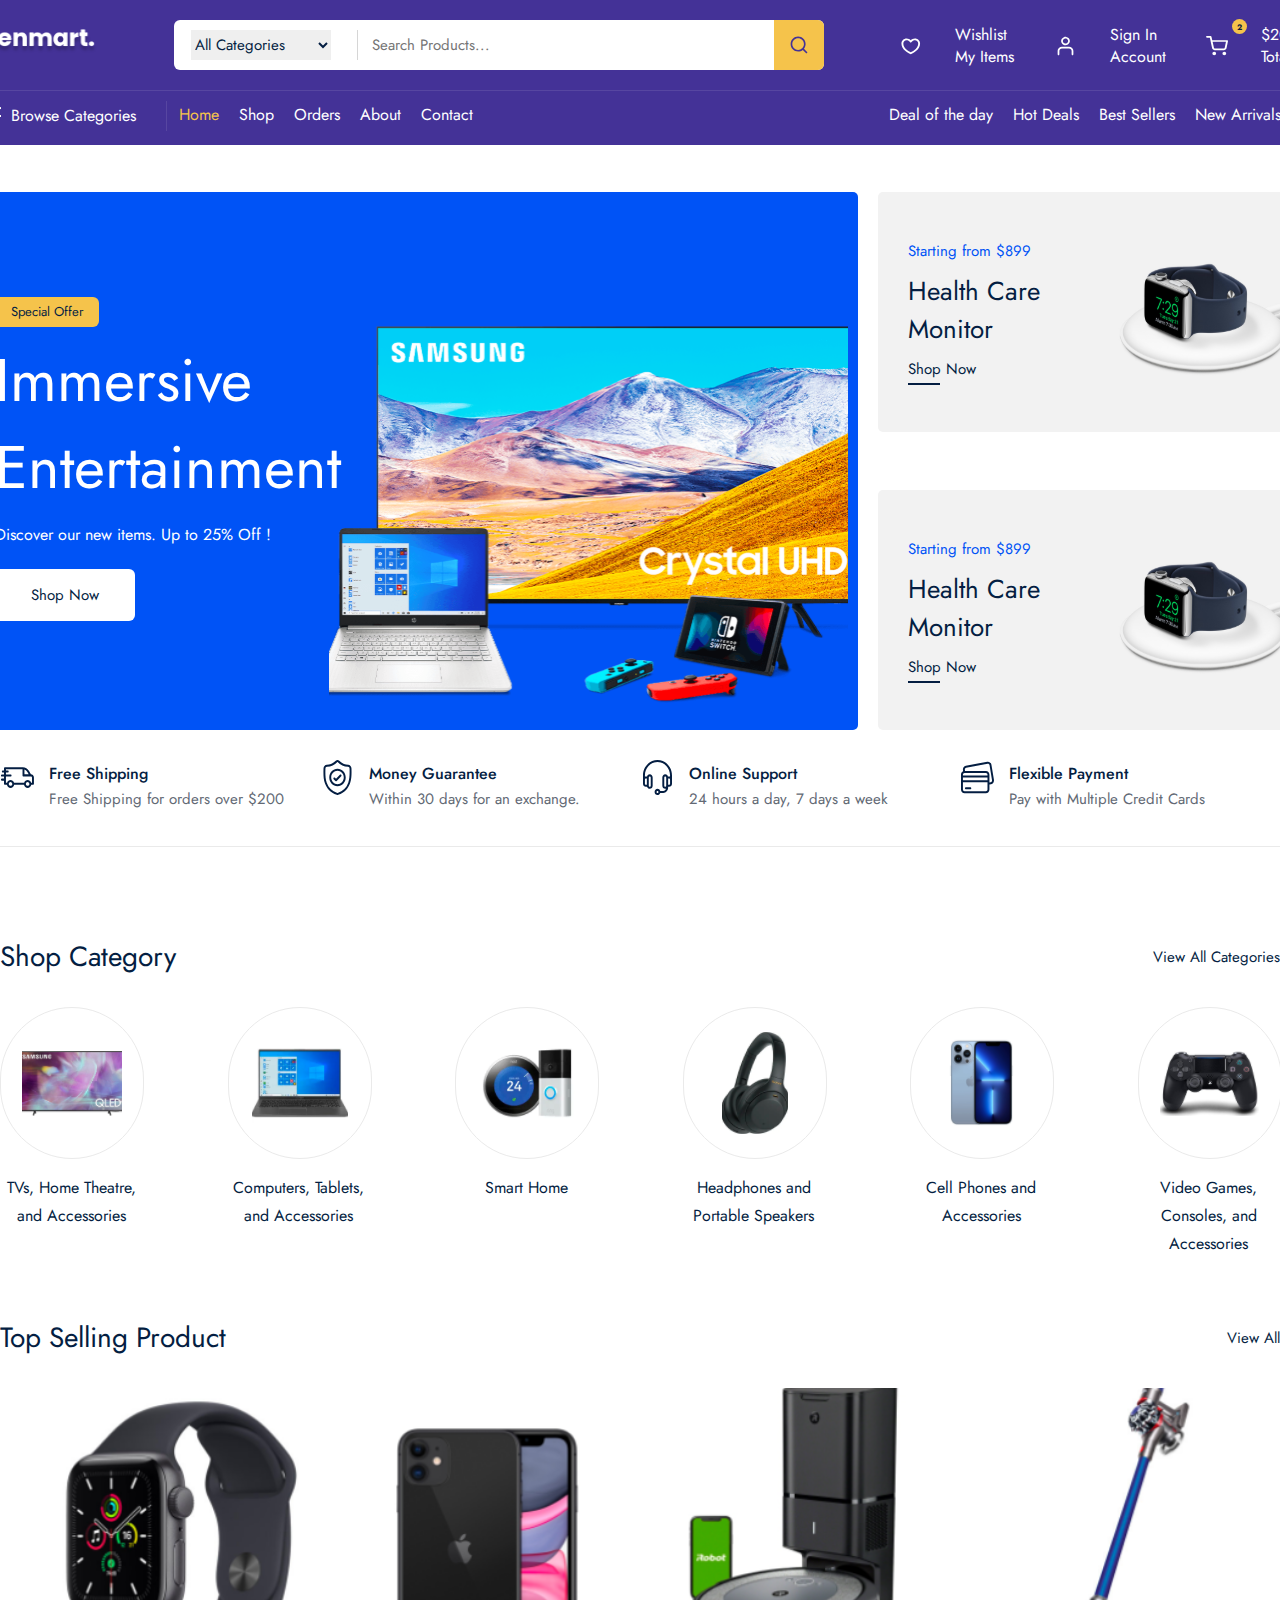
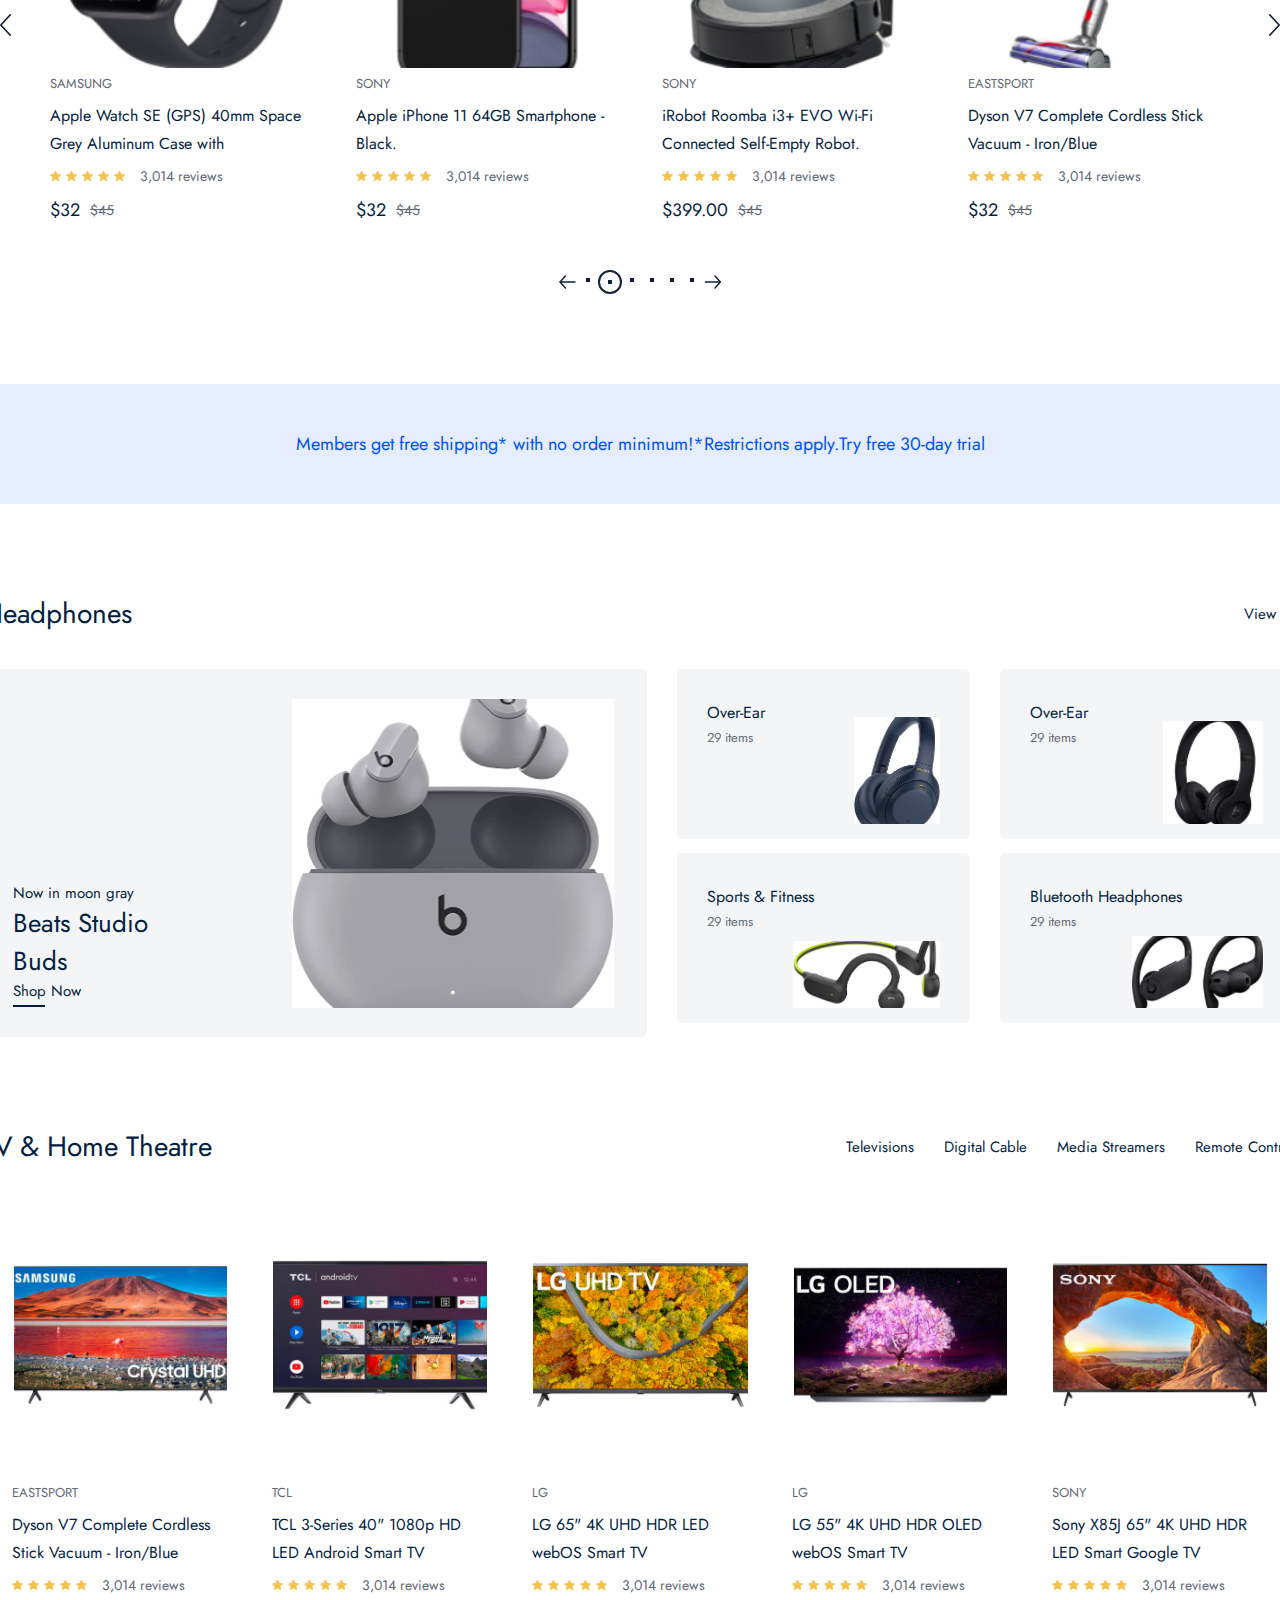
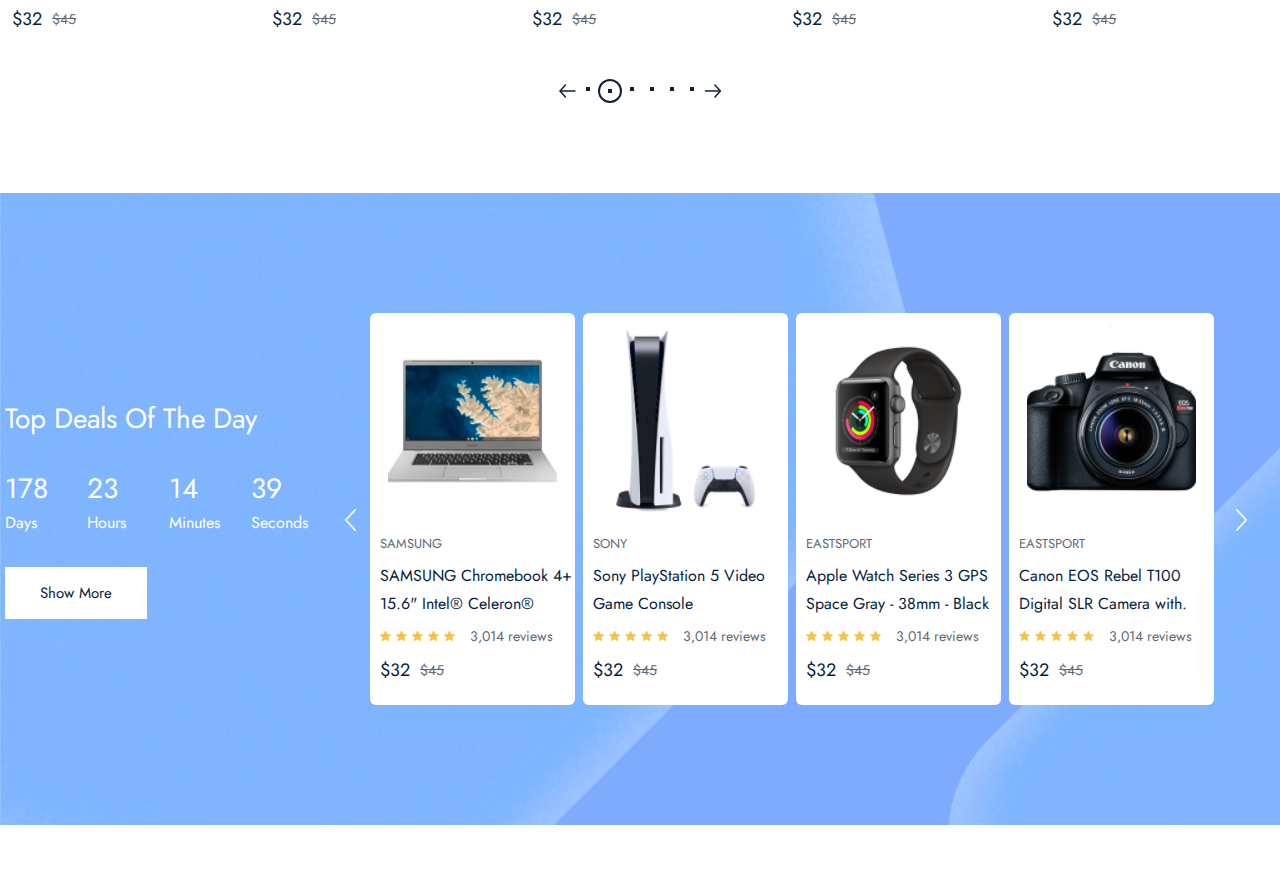
==== commit 2eaf8ca8: "feat: completed event section view" ====
--- a/index.html
+++ b/index.html
@@ -680,6 +680,163 @@
         </div>
     </div>
 
+    <div class="event_frame">
+        <div class="container">
+            <div class="event_content_box"> 
+                <span class="event_title">Top Deals of The Day</span>
+                <div class="timer_wrapper">
+                    <div class="timer_box">
+                        <strong>178</strong>
+                        <span>Days</span>
+                    </div>
+                    <div class="timer_box">
+                        <strong>23</strong>
+                        <span>Hours</span>
+                    </div>
+                    <div class="timer_box">
+                        <strong>14</strong>
+                        <span>Minutes</span>
+                    </div>
+                    <div class="timer_box">
+                        <strong>39</strong>
+                        <span>Seconds</span>
+                    </div>
+                </div>
+                <a href="">Show More</a>
+            </div>
+            <div class="event_product_wrapper">
+                <div class="next_prev_box">
+                    <img src="public/images/icons/next.svg" alt="" class="white_svg">
+                </div>
+                <div class="event_product_boxes">
+                    <div class="event_product_box">
+                        <div class="event_product_img">
+                            <a href="">
+                                <img src="public/images/pruducts/samsung_notebook.png" alt=""> 
+                            </a>
+                        </div>
+                        <div class="product_content_box" style="padding: 0 0 0 10px;">
+                            <span class="product_title">Samsung</span>
+                            <a href="">
+                               <a href="">
+                                <p class="product_desc">SAMSUNG Chromebook 4+ 15.6" Intel® Celeron®
+                        
+                                </p>
+                               </a>
+                            </a>
+                            <div class="reviw_box">
+                               
+                                 <img src="public/images/icons/review.svg" alt="">
+                                 <img src="public/images/icons/review.svg" alt="">
+                                 <img src="public/images/icons/review.svg" alt="">
+                                 <img src="public/images/icons/review.svg" alt="">
+                                 <img src="public/images/icons/review.svg" alt="">
+                                 <span>3,014 reviews</span>
+                            </div>
+                            <div class="price_box">
+                                <strong>$32</strong>
+                                <span>$45</span>
+                            </div>
+                        </div>
+                    </div>
+                    <div class="event_product_box">
+                        <div class="event_product_img">
+                          <a href="">
+                            <img src="public/images/pruducts/sony_playstation.png" alt="">
+                          </a> 
+                        </div>
+                        <div class="product_content_box" style="padding: 0 0 0 10px;">
+                            <span class="product_title">Sony</span>
+                            <a href="">
+                               <a href="">
+                                <p class="product_desc">Sony PlayStation 5 Video Game Console
+                        
+                                </p>
+                               </a>
+                            </a>
+                            <div class="reviw_box">
+                               
+                                 <img src="public/images/icons/review.svg" alt="">
+                                 <img src="public/images/icons/review.svg" alt="">
+                                 <img src="public/images/icons/review.svg" alt="">
+                                 <img src="public/images/icons/review.svg" alt="">
+                                 <img src="public/images/icons/review.svg" alt="">
+                                 <span>3,014 reviews</span>
+                            </div>
+                            <div class="price_box">
+                                <strong>$32</strong>
+                                <span>$45</span>
+                            </div>
+                        </div>
+                    </div>
+                    <div class="event_product_box">
+                        <div class="event_product_img">
+                           <a href="">
+                            <img src="public/images/pruducts/apple_watch.png" alt=""> 
+                           </a>
+                        </div>
+                        <div class="product_content_box" style="padding: 0 0 0 10px;">
+                            <span class="product_title">Eastsport</span>
+                            <a href="">
+                               <a href="">
+                                <p class="product_desc">Apple Watch Series 3 GPS Space Gray - 38mm - Black
+                        
+                                </p>
+                               </a>
+                            </a>
+                            <div class="reviw_box">
+                               
+                                 <img src="public/images/icons/review.svg" alt="">
+                                 <img src="public/images/icons/review.svg" alt="">
+                                 <img src="public/images/icons/review.svg" alt="">
+                                 <img src="public/images/icons/review.svg" alt="">
+                                 <img src="public/images/icons/review.svg" alt="">
+                                 <span>3,014 reviews</span>
+                            </div>
+                            <div class="price_box">
+                                <strong>$32</strong>
+                                <span>$45</span>
+                            </div>
+                        </div>
+                    </div>
+                    <div class="event_product_box">
+                        <div class="event_product_img">
+                          <a href="">
+                            <img src="public/images/pruducts/canon_camera.png" alt=""> 
+                          </a>
+                        </div>
+                        <div class="product_content_box" style="padding: 0 0 0 10px;">
+                            <span class="product_title">Eastsport</span>
+                            <a href="">
+                               <a href="">
+                                <p class="product_desc">Canon EOS Rebel T100 Digital SLR Camera with.
+                        
+                                </p>
+                               </a>
+                            </a>
+                            <div class="reviw_box">
+                               
+                                 <img src="public/images/icons/review.svg" alt="">
+                                 <img src="public/images/icons/review.svg" alt="">
+                                 <img src="public/images/icons/review.svg" alt="">
+                                 <img src="public/images/icons/review.svg" alt="">
+                                 <img src="public/images/icons/review.svg" alt="">
+                                 <span>3,014 reviews</span>
+                            </div>
+                            <div class="price_box">
+                                <strong>$32</strong>
+                                <span>$45</span>
+                            </div>
+                        </div>
+                    </div>
+                </div>
+                <div class="next_prev_box" style="transform: scaleX(-1);">
+                    <img src="public/images/icons/next.svg" alt="" class="white_svg">
+                </div>
+            </div>
+        </div>
+    </div>
+
 </div>
 </body>
 </html>
--- a/public/css/home.css
+++ b/public/css/home.css
@@ -3,6 +3,10 @@
     display: flex;
     flex-direction: column;
 
+}
+
+.white_svg {
+    filter: brightness(0) invert(1);
 }
 
 .container .category_top {
@@ -741,15 +745,16 @@
    /* TV section */
 
    .home_page .tv_frame {
-        position: relative;
-        margin-top: 90px;
-        width: 100%;
-        height: auto;
-    
-        display: flex;
-        flex-direction: row;
-        justify-content: center;
-   }
+    position: relative;
+    margin-top: 90px;
+    width: 100%;
+    height: auto;
+
+    display: flex;
+    flex-direction: row;
+    justify-content: center;
+}
+  
 
    .tv_frame .container {
     flex-direction: column;
@@ -792,7 +797,133 @@
     justify-content: center;
     align-items: center;
    }
-
-
-
-
+/* event frame */
+   .home_page .event_frame {
+    position: relative;
+    margin-top: 90px;
+    width: 100%;
+    height: 632px;
+
+    display: flex;
+    flex-direction: row;
+    justify-content: center;
+    background-image: url("../images/icons/event_bg.png");
+}
+
+.event_frame .container {
+    flex-direction: row;
+    justify-content: center;
+
+}
+
+.event_frame .container .event_content_box {
+    width: 340px;
+    height: auto;
+
+    display: flex;
+    flex-direction: column;
+    justify-content: center;
+}
+
+.event_frame .event_content_box .event_title {
+    color: rgb(255, 255, 255);
+font-family: Jost;
+font-size: 28px;
+font-weight: 400;
+line-height: 40px;
+font-style: normal;
+text-transform: capitalize;
+}
+
+.event_frame .event_content_box .timer_wrapper {
+    margin: 30px 0;
+    display: flex;
+    flex-direction: row;
+
+}
+.event_frame .timer_wrapper .timer_box {
+    width: 82px;
+    height: auto;
+    display: flex;
+    flex-direction: column;
+}
+
+.event_frame .timer_box strong {
+    color: rgb(255, 255, 255);
+    font-family: Jost;
+    font-size: 28px;
+    font-weight: 400;
+    line-height: 40px;
+    font-style: normal;
+}
+
+.event_frame .timer_box span {
+    color: rgb(255, 255, 255);
+    font-family: Jost;
+    font-size: 16px;
+    font-weight: 400;
+    line-height: 28px;
+    font-style: normal;
+}
+
+.event_frame .event_content_box a {
+    width: 140px;
+    height: 50px;
+    background: #ffffff;
+    border: 1px solid #ffffff;
+
+    display: flex;
+    align-items: center;
+    justify-content: center;
+    text-transform: capitalize;
+    color: rgb(4, 30, 66);
+    font-family: Jost;
+    font-size: 15px;
+    font-weight: 400;
+    line-height: 22px;
+    font-style: normal;
+
+}
+
+.event_frame .container .event_product_wrapper {
+    width: 930px;
+    height: auto;
+
+    display: flex;
+    flex-direction: row;
+}
+
+.event_frame .event_product_wrapper .event_product_boxes {
+    position: relative;
+    width: auto;
+    height: auto;
+
+    display: flex;
+    flex-direction: row;
+    align-items: center;
+}
+
+.event_frame .event_product_boxes .event_product_box {
+    margin-right: 8px;
+    width: 205px;
+    height: 392px;
+
+    display: flex;
+    flex-direction: column;
+    border-radius: 6px;
+    background-color: #ffffff;
+}
+
+.event_frame .event_product_box .event_product_img {
+    width: 100%;
+    height: 220px;
+
+    display: flex;
+    align-items: center;
+    justify-content: center;
+}
+   
+
+
+
+
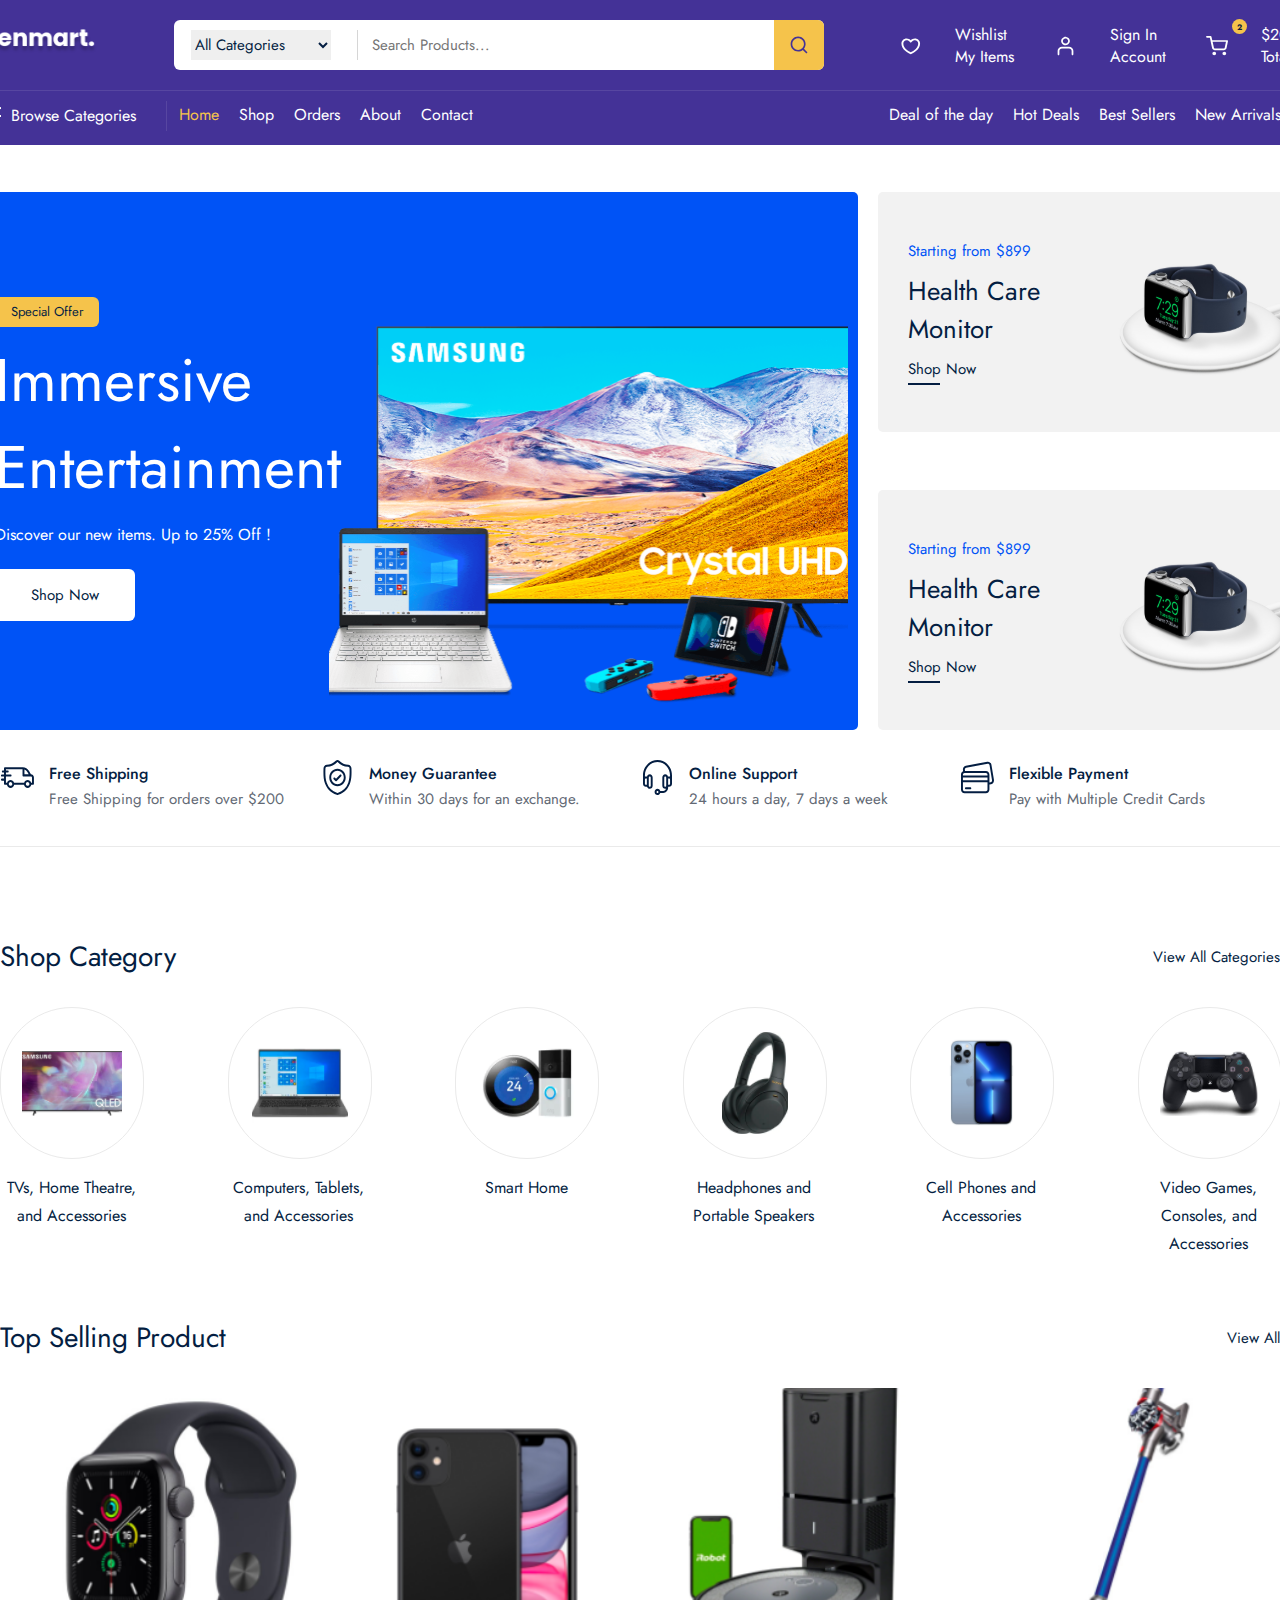
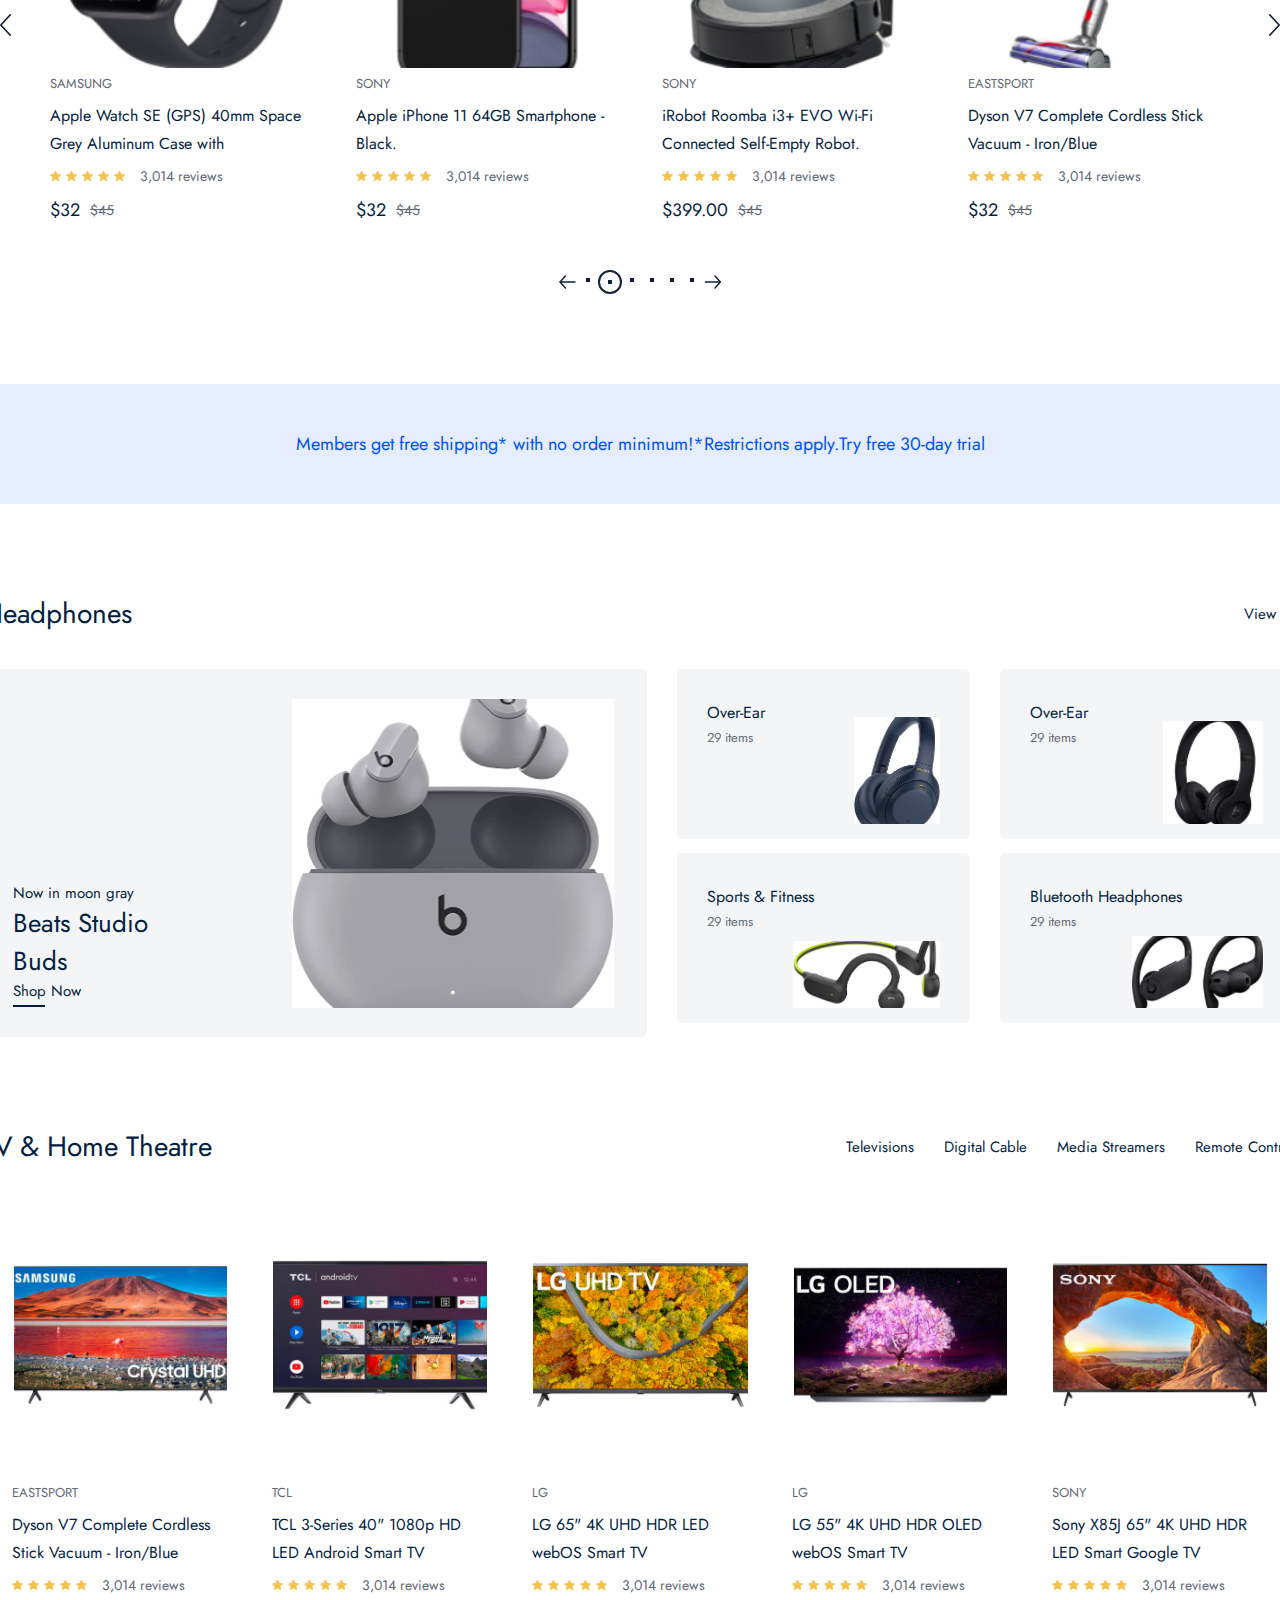
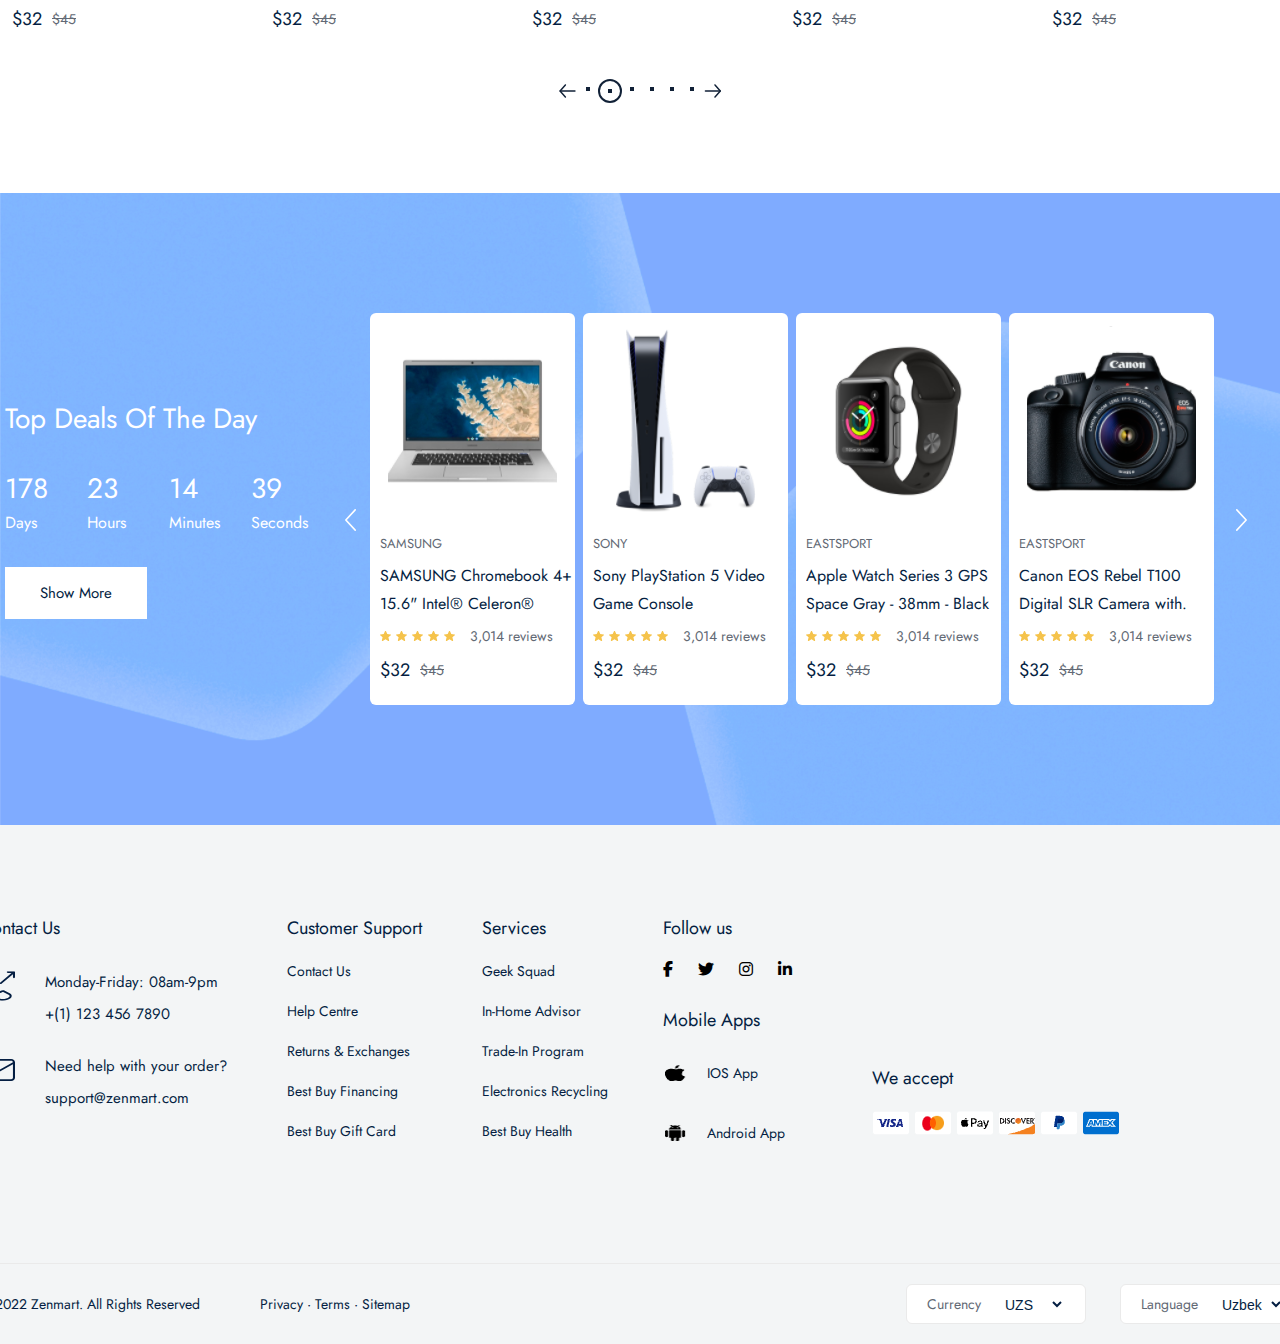
==== commit 581befe3: "feat: completed footer section view" ====
--- a/index.html
+++ b/index.html
@@ -8,7 +8,9 @@
     <link rel="preconnect" href="https://fonts.googleapis.com">
 <link rel="preconnect" href="https://fonts.gstatic.com" crossorigin>
 <link href="https://fonts.googleapis.com/css2?family=Jost:ital,wght@0,100..900;1,100..900&display=swap" rel="stylesheet">
-    <link rel="stylesheet" href="public/css/home.css">
+<link rel="stylesheet" href="https://cdnjs.cloudflare.com/ajax/libs/font-awesome/6.7.2/css/all.min.css" integrity="sha512-Evv84Mr4kqVGRNSgIGL/F/aIDqQb7xQ2vcrdIwxfjThSH8CSR7PBEakCr51Ck+w+/U6swU2Im1vVX0SVk9ABhg==" crossorigin="anonymous" referrerpolicy="no-referrer" />
+<link rel="stylesheet" href="public/css/comment.css">    
+<link rel="stylesheet" href="public/css/home.css">
 </head>
 <body>
     <div class="navbar_fream">
@@ -837,6 +839,123 @@
         </div>
     </div>
 
+    <div class="footer_frame">
+        <div class="container">
+            <div class="footer_top">
+                <div class="footer_contact_box">
+                    <span class="footer_spec_title">Contact Us</span>
+                    <div class="footer_contact_main">
+                        <img src="public/images/icons/phone-call.svg" alt="">
+                        <div>
+                            <strong>Monday-Friday: 08am-9pm</strong>
+                            <span>+(1) 123 456 7890</span>
+                        </div>
+                    </div>
+                    <div class="footer_contact_main">
+                        <img src="public/images/icons/email.svg" alt="">
+                        <div>
+                            <strong>Need help with your order?</strong>
+                            <span>support@zenmart.com</span>
+                        </div>
+                    </div>
+                </div>
+                <div class="footer_support_box">
+                    <span class="footer_spec_title" style="margin-bottom: 10px;">Customer Support</span>
+                    <a href="">Contact Us
+                    </a>
+                    <a href="">Help Centre
+                    </a>
+                    <a href="">Returns & Exchanges
+                    </a>
+                    <a href="">Best Buy Financing
+                    </a>
+                    <a href="">Best Buy Gift Card</a>
+                </div>
+                <div class="footer_support_box">
+                    <span class="footer_spec_title" style="margin-bottom: 10px;">Services</span>
+                    <a href="">Geek Squad
+
+                    </a>
+                    <a href="">In-Home Advisor
+
+                    </a>
+                    <a href="">Trade-In Program
+
+                    </a>
+                    <a href="">Electronics Recycling
+
+                    </a>
+                    <a href="">Best Buy Health</a>
+                </div>
+                <div class="footer_media_box">
+                    <div class="footer_media_main" style="margin-bottom: 30px;">
+                        <span class="footer_spec_title" style="margin-bottom: 20px">Follow us</span>
+                        <div class="media_box">
+                            <i class="fa-brands fa-facebook-f"></i>
+                            <i class="fa-brands fa-twitter"></i>
+                            <i class="fa-brands fa-instagram"></i>
+                            <i class="fa-brands fa-linkedin-in"></i>
+                        </div>
+                    </div>
+                    <div class="footer_media_main">
+                        <span class="footer_spec_title" style="margin-bottom: 20px" >Mobile Apps</span>
+                        <div class="mobile_app_box">
+                           <img src="public/images/icons/apple_icon.png" alt="">
+                           <span>IOS App</span>
+                        </div>
+                        <div class="mobile_app_box">
+                            <img src="public/images/icons/android_icon.png" alt="">
+                            <span>Android App</span>
+                         </div>
+                    </div>
+
+    
+                </div>
+                <div class="footer_media_box">
+                    <div class="footer_media_main" style="margin-top: 150px" >
+                        <span class="footer_spec_title" style="margin-bottom: 20px">We accept</span>
+                        <div class="card_box">
+                           <img src="public/images/icons/viza.png" alt="">
+                           <img src="public/images/icons/master.png" alt="">
+                            <img src="public/images/icons/pay.png" alt="">
+                            <img src="public/images/icons/discover.png" alt="">
+                             <img src="public/images/icons/p_pay.png" alt="">
+                             <img src="public/images/icons/amex.png" alt="">
+                        </div>
+                    </div>
+                   
+
+    
+                </div>
+                
+            </div>
+            <div class="footer_bottom">
+                <div class="footer_main">
+                    <div class="footer_bottom_left">
+                        <span>© 2022 Zenmart. All Rights Reserved</span>
+                        <span>Privacy  ·  Terms  ·  Sitemap</span>
+                    </div>
+                    <div class="footer_bottom_right">
+                        <div class="footer_select_box">
+                            <span>Currency</span>
+                            <select name="" id="">
+                                <option value="" selected>USD</option>
+                                <option value="" selected>UZS</option>
+                            </select>
+                        </div>
+                        <div class="footer_select_box">
+                            <span>Language</span>
+                            <select name="" id="">
+                                <option value="" selected>English</option>
+                                <option value="" selected>Uzbek</option>
+                            </select>
+                        </div>
+                    </div>
+                </div>
+            </div>
+        </div>
+    </div>
+
 </div>
 </body>
 </html>
--- a/public/css/comment.css
+++ b/public/css/comment.css
@@ -1,11 +1,15 @@
-html, body{
+html, body {
     margin: 0;
     padding: 0;
 }
-a{
+
+
+a {
     text-decoration: none;
 }
-p{
+
+
+p {
     margin: 0;
 }
 
@@ -20,6 +24,7 @@
 }
 
 /* Navbar */
+
 .navbar_fream {
     position: relative;
     width: 100%;
@@ -315,4 +320,229 @@
     line-height: 28px;
     letter-spacing: 0%;
    
+}
+
+/* FOOTER FRAME */
+
+.footer_frame {
+    position: relative;
+    padding: 90px 0 20px;
+    width: 100%;
+    height: auto;
+    display: flex;
+    flex-direction: row;
+    justify-content: center;
+    background: #f3f5f6;
+}
+
+.footer_frame .footer_spec_title {
+    display: block;
+    margin-bottom: 30px;
+    color: rgb(4, 30, 66);
+font-family: Jost;
+font-size: 18px;
+font-weight: 400;
+line-height: 26px;
+}
+
+.footer_frame .container {
+    flex-direction: column;
+}
+
+.footer_frame .container .footer_top {
+    width: 100%;
+    height: auto;
+
+    display: flex;
+    flex-direction: row;
+}
+
+.footer_frame .footer_top .footer_contact_box {
+    display: flex;
+    flex-direction: column;
+}
+
+.footer_frame .footer_contact_box .footer_contact_main {
+    margin-bottom: 30px;
+    display: flex;
+    flex-direction: row;
+}
+
+.footer_frame .footer_contact_main img {
+    width: 35px;
+    height: 30px;
+}
+
+.footer_frame .footer_contact_main div {
+    margin-left: 30px;
+    display: flex;
+    flex-direction: column;
+}
+
+.footer_frame .footer_contact_main div strong {
+    color: rgb(4, 30, 66);
+    font-family: Jost;
+    font-size: 15px;
+    font-weight: 400;
+    line-height: 22px;
+    font-style: normal;
+}
+
+.footer_frame .footer_contact_main div span {
+    margin-top: 10px;
+    color: rgb(4, 30, 66);
+    font-family: Jost;
+    font-size: 15px;
+    font-weight: 400;
+    line-height: 22px;
+    font-style: normal;
+}
+
+.footer_frame .footer_support_box {
+    margin-left: 60px;
+    display: flex;
+    flex-direction: column;
+}
+
+.footer_frame .footer_support_box a {
+color: rgb(4, 30, 66);
+font-family: Jost;
+font-size: 14px;
+font-weight: 400;
+line-height: 40px;
+font-style: normal;
+}
+
+.footer_frame .footer_media_box {
+    margin-left: 55px;
+    display: flex;
+    flex-direction: column;
+}
+
+.footer_frame .footer_media_box .footer_media_main {
+    display: flex;
+    flex-direction: column;
+}
+
+.footer_frame .footer_media_main .media_box {
+    display: flex;
+    flex-direction: row;
+}
+
+.footer_frame .media_box i {
+    margin-right: 25px;
+}
+
+.footer_frame .footer_media_main .mobile_app_box {
+    margin-bottom: 20px;
+    display: flex;
+    flex-direction: row;
+    align-items: center;
+}
+
+.footer_frame .mobile_app_box img {
+    width: 24px;
+    height: 16px;
+}
+
+.footer_frame .mobile_app_box span {
+    margin-left: 20px;
+    color: rgb(4, 30, 66);
+font-family: Jost;
+font-size: 14px;
+font-weight: 400;
+line-height: 40px;
+font-style: normal;
+}
+
+.footer_frame .footer_media_box .cart_box {
+    width: 272px;
+    display: flex;
+    flex-direction: row;
+    justify-content: space-between;
+}
+
+.footer_frame .container .footer_bottom {
+    margin-top: 90px;
+    width: 100%;
+    height: 60px;
+
+    display: flex;
+    flex-direction: row;
+    align-items: flex-end;
+    border-top: 1px solid #eaeaea;
+}
+
+.footer_frame .footer_bottom .footer_main {
+    width: 100%;
+    height: auto;
+
+    display: flex;
+    flex-direction: row;
+}
+
+.footer_frame .footer_main  .footer_bottom_left {
+    width: 940px;
+    height: auto;
+    display: flex;
+    flex-direction: row;
+}
+.footer_frame .footer_bottom_left span {
+   
+  margin-right: 60px;
+    color: rgb(4, 30, 66);
+font-family: Jost;
+font-size: 14px;
+font-weight: 400;
+line-height: 40px;
+font-style: normal;
+}
+
+.footer_frame .footer_main  .footer_bottom_right {
+    width: 400px;
+    height: auto;
+
+    display: flex;
+    flex-direction: row;
+    justify-content: space-between;
+}
+
+.footer_frame .footer_bottom_right .footer_select_box {
+    padding: 10px 20px;
+    width: 180px;
+    height: 40px;
+
+    display: flex;
+    flex-direction: row;
+    align-items: center;
+    box-sizing: border-box;
+   
+border: 1px solid rgb(234, 234, 234);
+border-radius: 6px;
+background: rgb(255, 255, 255);
+}
+
+.footer_frame .footer_select_box span {
+    color: rgb(98, 105, 116);
+font-family: Jost;
+font-size: 14px;
+font-weight: 400;
+font-style: normal;
+}
+
+.footer_frame .footer_select_box select {
+    margin-left: 20px;
+    width: 70px;
+    height: 90%;
+    background: none;
+    border: none;
+    outline:none ;
+    cursor: pointer;
+
+    color: rgb(4, 30, 66);
+
+font-size: 14px;
+font-weight: 400;
+line-height: 40px;
+font-style: normal;
 }--- a/public/css/comment.css
+++ b/public/css/comment.css
@@ -1,11 +1,15 @@
-html, body{
+html, body {
     margin: 0;
     padding: 0;
 }
-a{
+
+
+a {
     text-decoration: none;
 }
-p{
+
+
+p {
     margin: 0;
 }
 
@@ -20,6 +24,7 @@
 }
 
 /* Navbar */
+
 .navbar_fream {
     position: relative;
     width: 100%;
@@ -315,4 +320,229 @@
     line-height: 28px;
     letter-spacing: 0%;
    
+}
+
+/* FOOTER FRAME */
+
+.footer_frame {
+    position: relative;
+    padding: 90px 0 20px;
+    width: 100%;
+    height: auto;
+    display: flex;
+    flex-direction: row;
+    justify-content: center;
+    background: #f3f5f6;
+}
+
+.footer_frame .footer_spec_title {
+    display: block;
+    margin-bottom: 30px;
+    color: rgb(4, 30, 66);
+font-family: Jost;
+font-size: 18px;
+font-weight: 400;
+line-height: 26px;
+}
+
+.footer_frame .container {
+    flex-direction: column;
+}
+
+.footer_frame .container .footer_top {
+    width: 100%;
+    height: auto;
+
+    display: flex;
+    flex-direction: row;
+}
+
+.footer_frame .footer_top .footer_contact_box {
+    display: flex;
+    flex-direction: column;
+}
+
+.footer_frame .footer_contact_box .footer_contact_main {
+    margin-bottom: 30px;
+    display: flex;
+    flex-direction: row;
+}
+
+.footer_frame .footer_contact_main img {
+    width: 35px;
+    height: 30px;
+}
+
+.footer_frame .footer_contact_main div {
+    margin-left: 30px;
+    display: flex;
+    flex-direction: column;
+}
+
+.footer_frame .footer_contact_main div strong {
+    color: rgb(4, 30, 66);
+    font-family: Jost;
+    font-size: 15px;
+    font-weight: 400;
+    line-height: 22px;
+    font-style: normal;
+}
+
+.footer_frame .footer_contact_main div span {
+    margin-top: 10px;
+    color: rgb(4, 30, 66);
+    font-family: Jost;
+    font-size: 15px;
+    font-weight: 400;
+    line-height: 22px;
+    font-style: normal;
+}
+
+.footer_frame .footer_support_box {
+    margin-left: 60px;
+    display: flex;
+    flex-direction: column;
+}
+
+.footer_frame .footer_support_box a {
+color: rgb(4, 30, 66);
+font-family: Jost;
+font-size: 14px;
+font-weight: 400;
+line-height: 40px;
+font-style: normal;
+}
+
+.footer_frame .footer_media_box {
+    margin-left: 55px;
+    display: flex;
+    flex-direction: column;
+}
+
+.footer_frame .footer_media_box .footer_media_main {
+    display: flex;
+    flex-direction: column;
+}
+
+.footer_frame .footer_media_main .media_box {
+    display: flex;
+    flex-direction: row;
+}
+
+.footer_frame .media_box i {
+    margin-right: 25px;
+}
+
+.footer_frame .footer_media_main .mobile_app_box {
+    margin-bottom: 20px;
+    display: flex;
+    flex-direction: row;
+    align-items: center;
+}
+
+.footer_frame .mobile_app_box img {
+    width: 24px;
+    height: 16px;
+}
+
+.footer_frame .mobile_app_box span {
+    margin-left: 20px;
+    color: rgb(4, 30, 66);
+font-family: Jost;
+font-size: 14px;
+font-weight: 400;
+line-height: 40px;
+font-style: normal;
+}
+
+.footer_frame .footer_media_box .cart_box {
+    width: 272px;
+    display: flex;
+    flex-direction: row;
+    justify-content: space-between;
+}
+
+.footer_frame .container .footer_bottom {
+    margin-top: 90px;
+    width: 100%;
+    height: 60px;
+
+    display: flex;
+    flex-direction: row;
+    align-items: flex-end;
+    border-top: 1px solid #eaeaea;
+}
+
+.footer_frame .footer_bottom .footer_main {
+    width: 100%;
+    height: auto;
+
+    display: flex;
+    flex-direction: row;
+}
+
+.footer_frame .footer_main  .footer_bottom_left {
+    width: 940px;
+    height: auto;
+    display: flex;
+    flex-direction: row;
+}
+.footer_frame .footer_bottom_left span {
+   
+  margin-right: 60px;
+    color: rgb(4, 30, 66);
+font-family: Jost;
+font-size: 14px;
+font-weight: 400;
+line-height: 40px;
+font-style: normal;
+}
+
+.footer_frame .footer_main  .footer_bottom_right {
+    width: 400px;
+    height: auto;
+
+    display: flex;
+    flex-direction: row;
+    justify-content: space-between;
+}
+
+.footer_frame .footer_bottom_right .footer_select_box {
+    padding: 10px 20px;
+    width: 180px;
+    height: 40px;
+
+    display: flex;
+    flex-direction: row;
+    align-items: center;
+    box-sizing: border-box;
+   
+border: 1px solid rgb(234, 234, 234);
+border-radius: 6px;
+background: rgb(255, 255, 255);
+}
+
+.footer_frame .footer_select_box span {
+    color: rgb(98, 105, 116);
+font-family: Jost;
+font-size: 14px;
+font-weight: 400;
+font-style: normal;
+}
+
+.footer_frame .footer_select_box select {
+    margin-left: 20px;
+    width: 70px;
+    height: 90%;
+    background: none;
+    border: none;
+    outline:none ;
+    cursor: pointer;
+
+    color: rgb(4, 30, 66);
+
+font-size: 14px;
+font-weight: 400;
+line-height: 40px;
+font-style: normal;
 }--- a/public/css/home.css
+++ b/public/css/home.css
@@ -1,5 +1,5 @@
 .home_page {
-    padding-bottom: 60px;
+ 
     display: flex;
     flex-direction: column;
 
@@ -797,6 +797,7 @@
     justify-content: center;
     align-items: center;
    }
+
 /* event frame */
    .home_page .event_frame {
     position: relative;
@@ -808,6 +809,7 @@
     flex-direction: row;
     justify-content: center;
     background-image: url("../images/icons/event_bg.png");
+    background-size: cover;
 }
 
 .event_frame .container {
